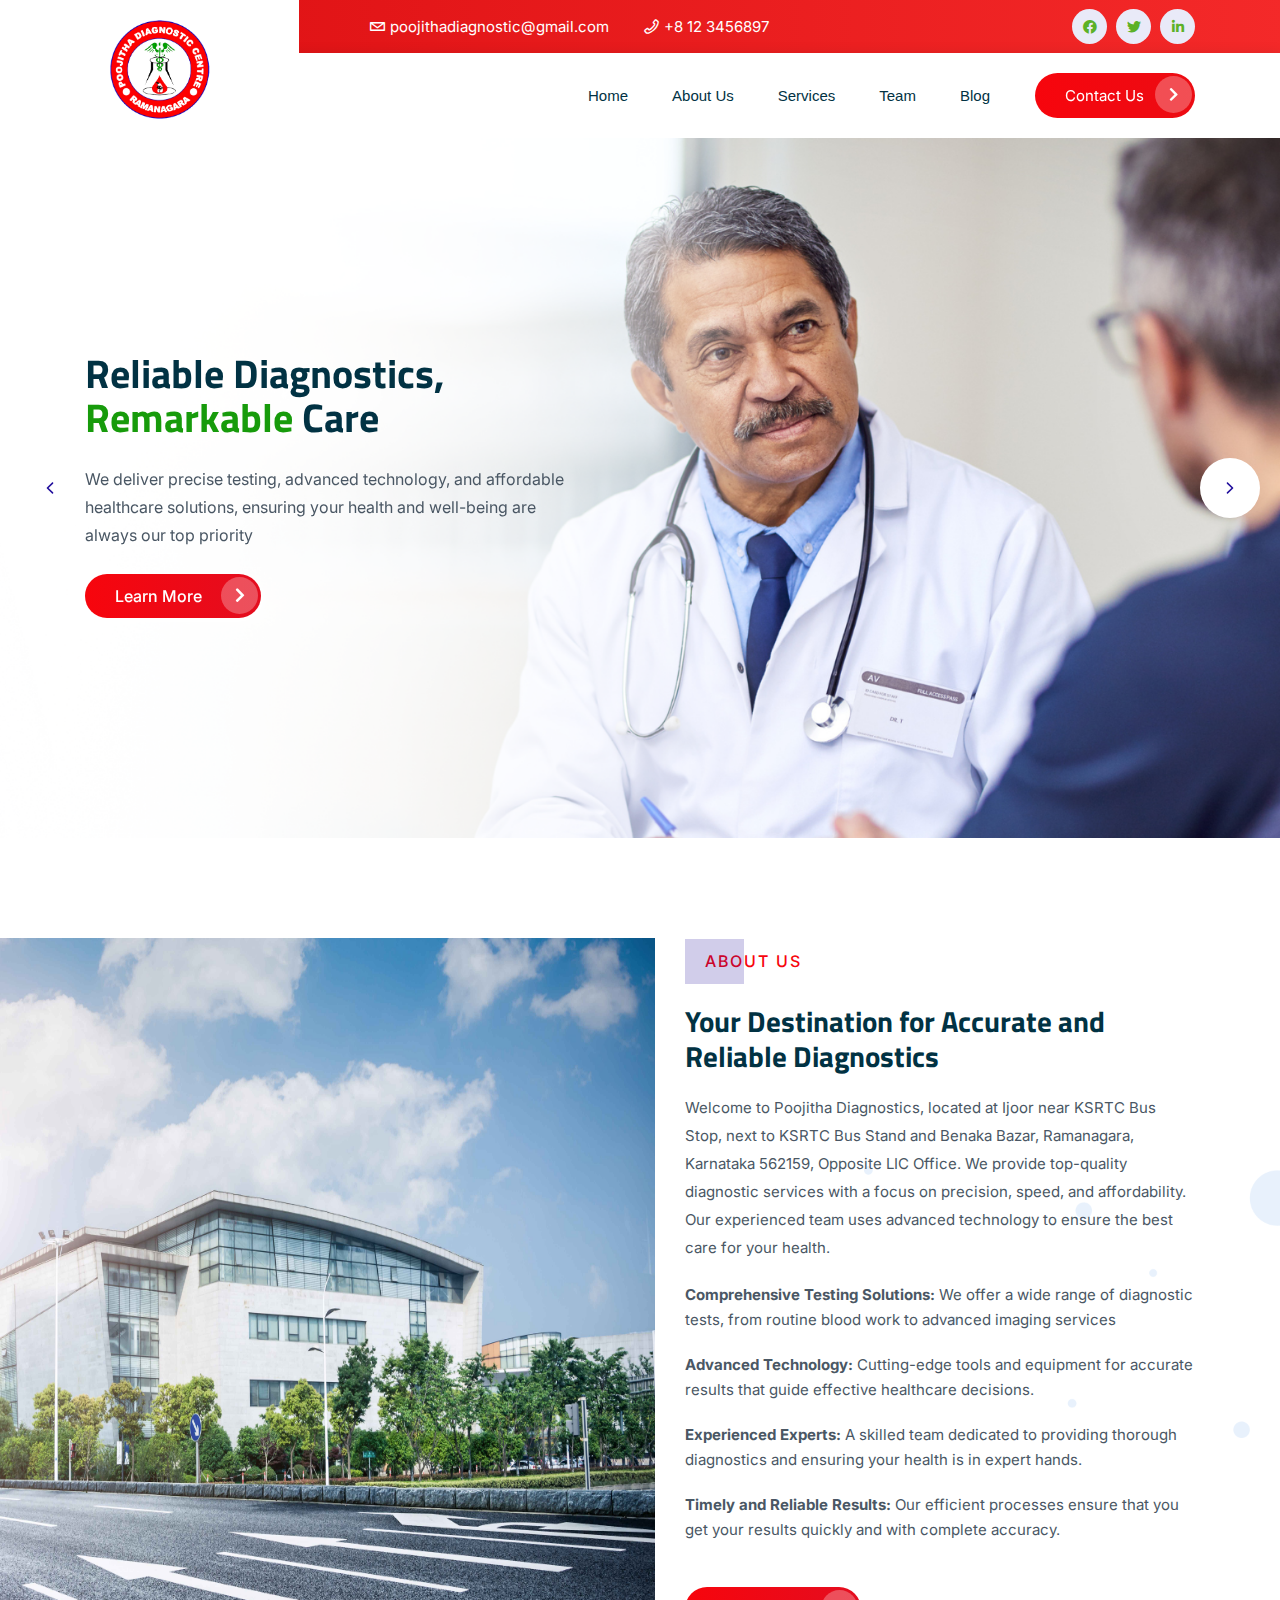
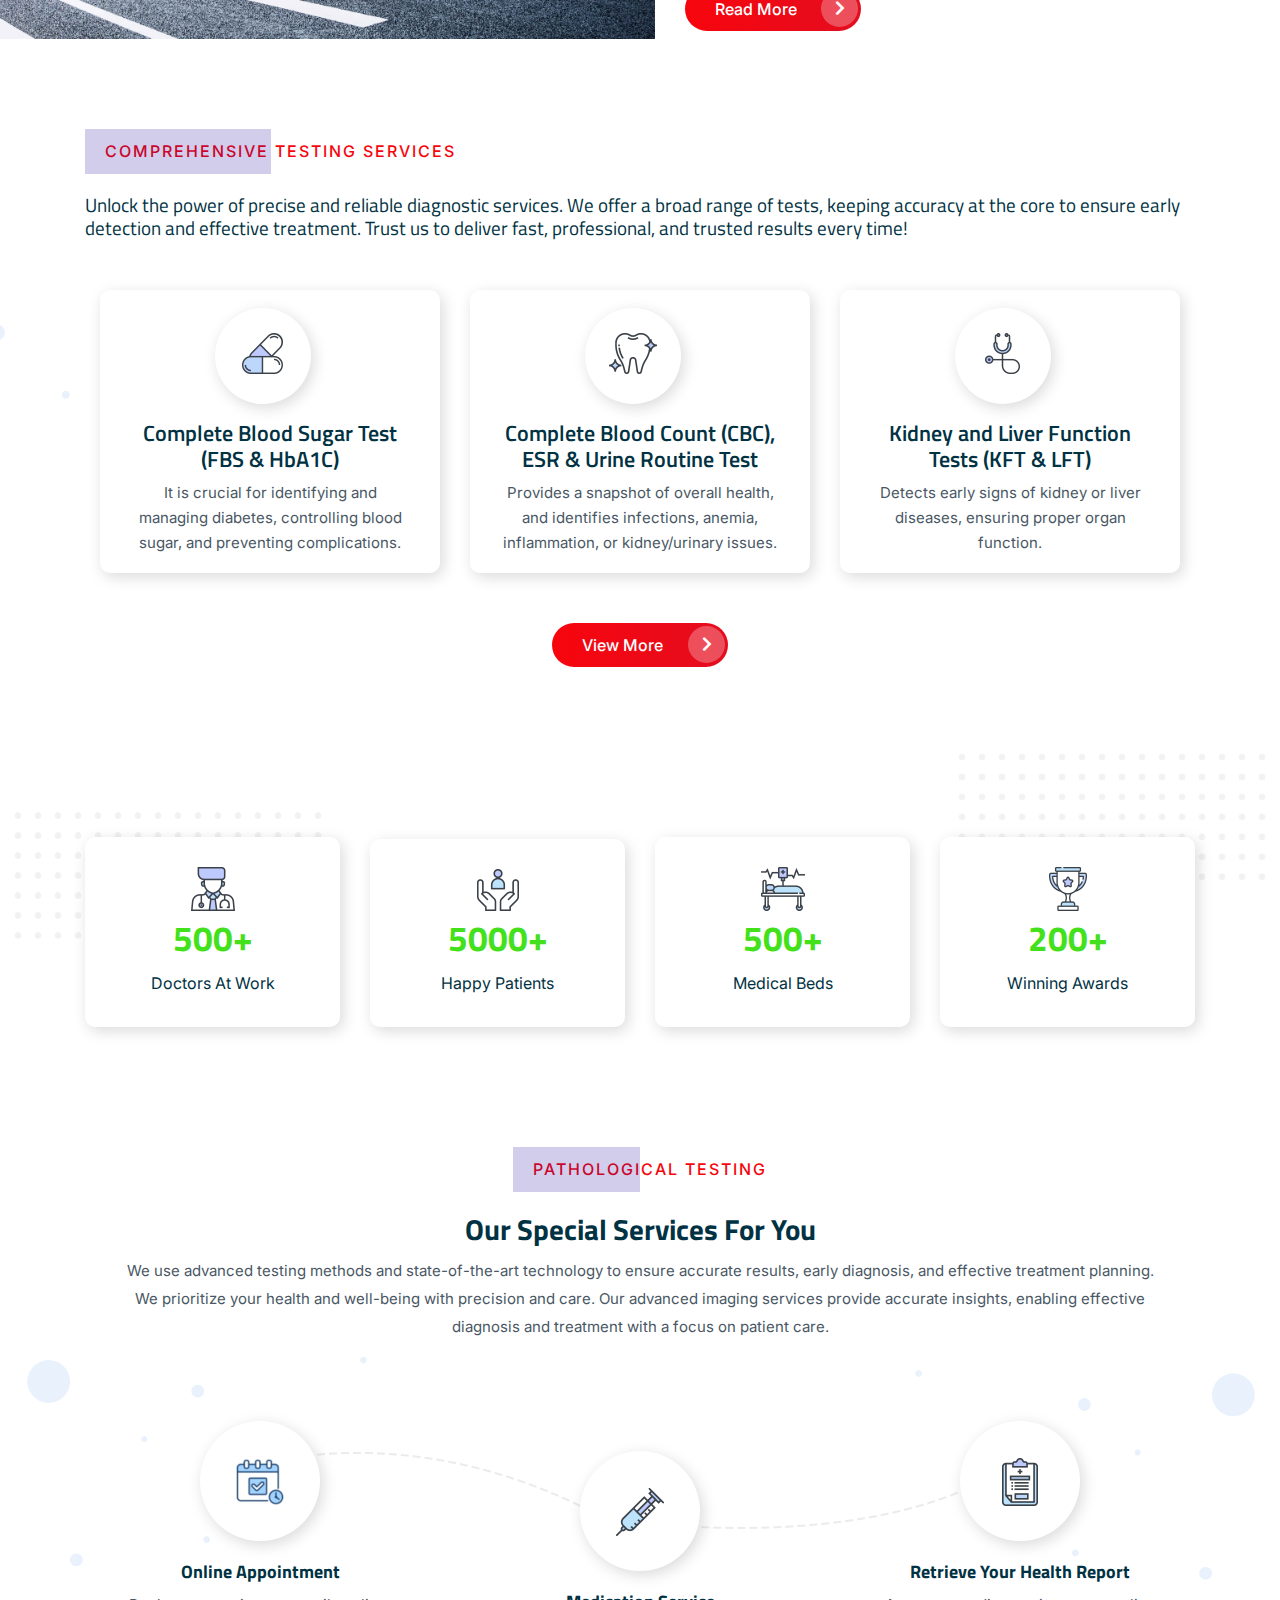
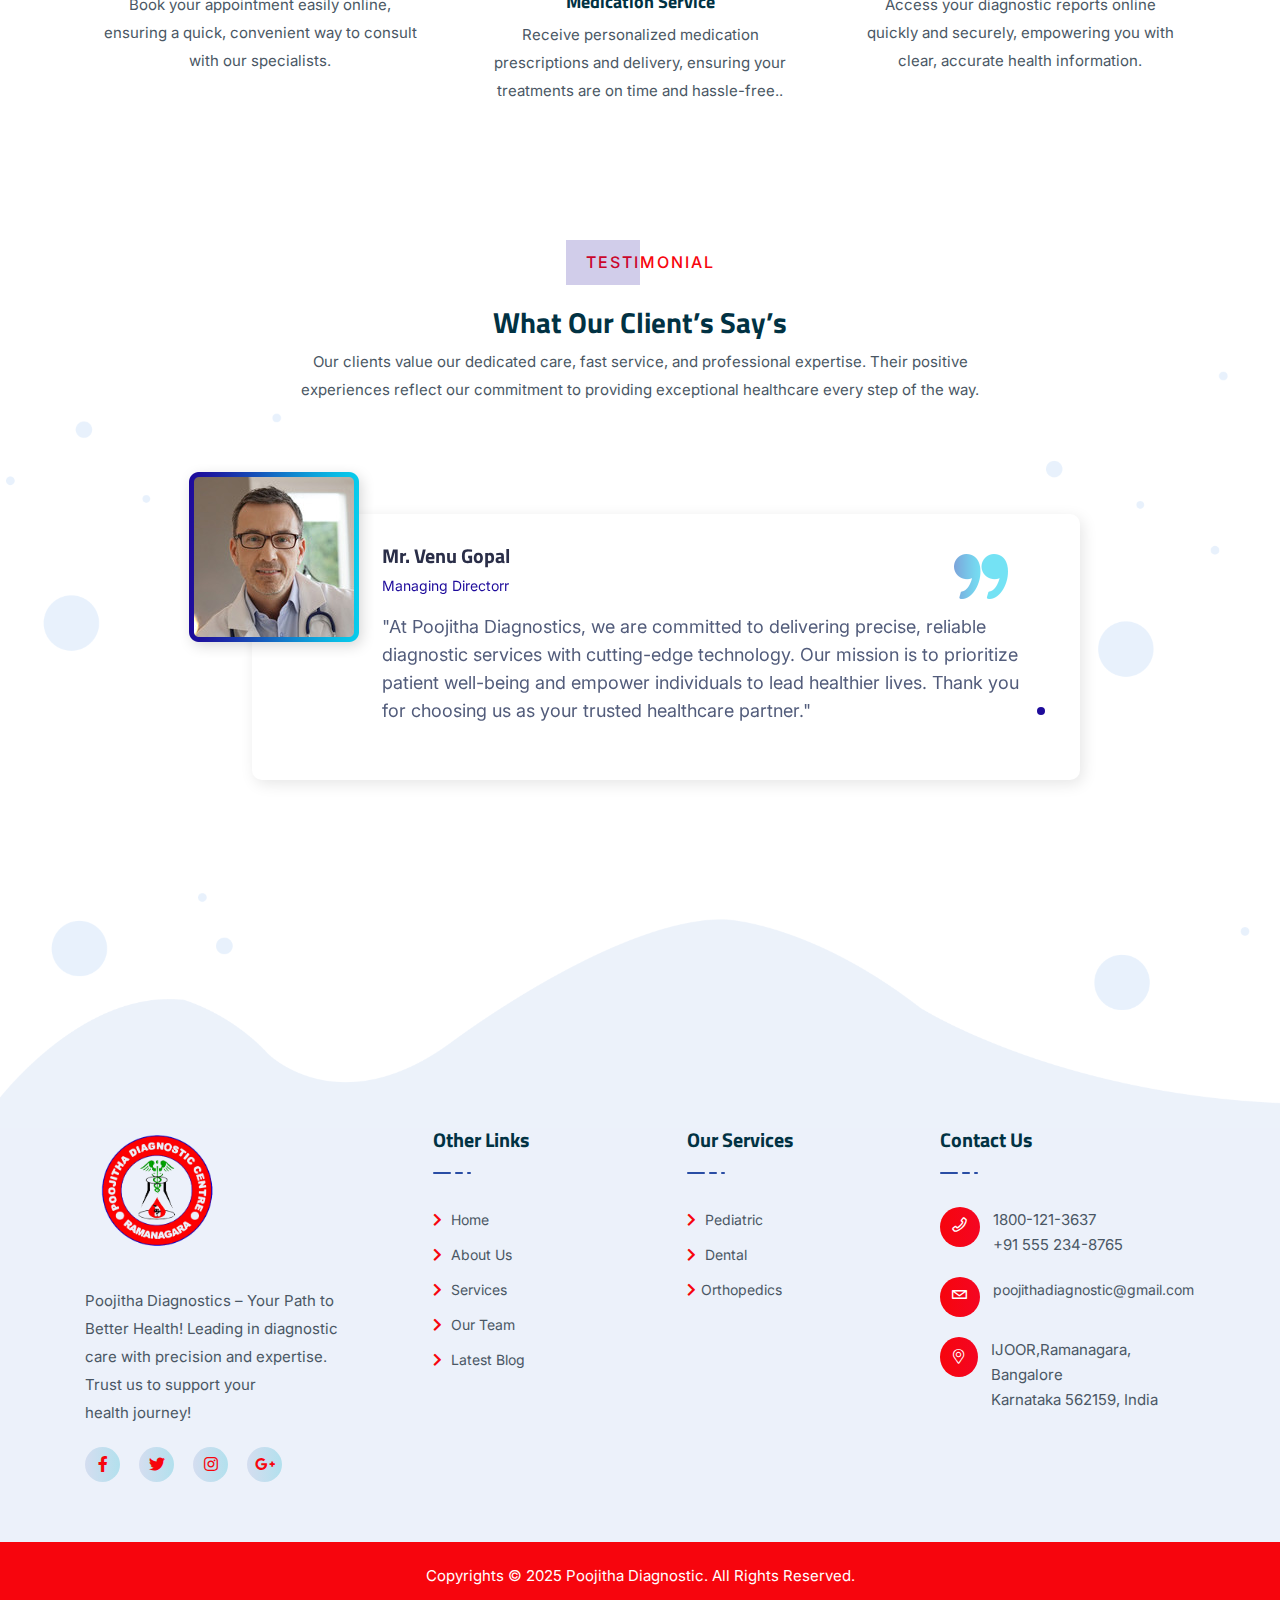
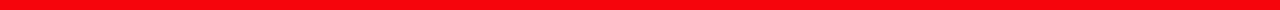
==== index.html @ 72ac366e "Added Code" ====
<!doctype html>
<html class="no-js" lang="zxx">
    <head>
        <meta charset="utf-8">
        <meta http-equiv="x-ua-compatible" content="ie=edge">
        <title>Poojitha Diagnostics</title>
        <meta name="description" content="">
        <meta name="viewport" content="width=device-width, initial-scale=1">
		<link rel="shortcut icon" type="image/x-icon" href="img/favicon.ico">
        <!-- Place favicon.ico in the root Internist, General Practitonery -->

		<!-- CSS here -->
        <link rel="stylesheet" href="css/bootstrap.min.css">
        <link rel="stylesheet" href="css/animate.min.css">
        <link rel="stylesheet" href="css/magnific-popup.css">
        <link rel="stylesheet" href="fontawesome/css/all.min.css">
        <link rel="stylesheet" href="css/dripicons.css">
        <link rel="stylesheet" href="css/slick.css">
        <link rel="stylesheet" href="css/default.css">
        <link rel="stylesheet" href="css/meanmenu.css">
        <link rel="stylesheet" href="css/style.css">
        <link rel="stylesheet" href="css/responsive.css">
    </head>
    <body>
        <!-- header -->
        <!-- header -->
         <header class="header-area">  
			<div class="header-top second-header d-none d-md-block">
                <div class="container">
                    <div class="row align-items-center">
                        <div class="col-lg-3 col-md-3 d-none d-lg-block">
                        </div>                       
                        <div class="col-lg-4 col-md-8 d-none  d-md-block">
                            <div class="header-cta">
                                <ul>                                   
                                    <li>
                                        <i class="icon dripicons-mail"></i>
                                        <span>poojithadiagnostic@gmail.com</span>
                                    </li>
                                     <li>
                                        <i class="icon dripicons-phone"></i>
                                        <span>+8 12 3456897</span>
                                    </li>
                                </ul>
                            </div>
                        </div>
                         <div class="col-lg-5 col-md-3 d-none d-lg-block">
                             <div class="header-social text-right">
                                <span>
                                    <a href="https://www.facebook.com/profile.php?id=61571027382646" title="Facebook"><i class="fab fa-facebook"></i></a>
                                    <a href="https://x.com/poojitha79084" title="Twitter"><i class="fab fa-twitter"></i></a>
                                    <a href="https://www.linkedin.com/company/105976921/admin/dashboard/" title="LinkedIn"><i class="fab fa-linkedin-in"></i></a>                               
                                   </span>                   
                                <!-- social media icon redux                                -->
                        </div>
                        </div>
                         
                    </div>
                </div>
            </div>		
            <div id="header-sticky" class="menu-area">
                <div class="container">
                    <div class="second-menu">
                        <div class="row align-items-center ">
                            <div class="col-xl-2 col-lg-2 logo-class">
                                <div class="logo">
                                    <a href="index.html"><img src="img/logo/logo.png" alt="logo"></a>
                                </div>
                            </div>
                            <div class="col-xl-8 col-lg-8">                               
                                <div class="main-menu text-right pr-15">
                                    <nav id="mobile-menu">
                                        <ul>
                                            <li class="has-sub">
												<a href="index.html">Home</a>
												
											</li>
                                            <li class="has-sub"><a href="about.html">About Us</a></li>
                                            <li class="has-sub"> 
                                                <a href="departments.html">Services</a>
                                                
                                            </li>                                                                                    
											<li class="has-sub"><a href="team.html">Team</a>
												
											</li>
                                            
                                           
											<li class="has-sub"> 
                                                <a href="#">Blog</a>
                                                
                                            </li>               
                                        </ul>
                                    </nav>
                                </div>
                            </div>    
                             <div class="col-xl-2 col-lg-2 d-none d-lg-block">
                                 <a href="contact.html" class="top-btn">Contact Us <i class="fas fa-chevron-right"></i></a>
                                 
                            </div>
                             <div class="col-12">
                            <div class="mobile-menu"></div>
                        </div>
                        </div>
                    </div>
                </div>
            </div>
        </header>
        
        <!-- header-end -->
        <!-- main-area -->
        <main>
            <!-- slider-area -->
            <section id="home" class="slider-area fix p-relative">
               
                <div class="slider-active">
				<div class="single-slider slider-bg d-flex align-items-center" style="background-image:url(img/slider/slider_img01.png)">
                        <div class="container">
                           <div class="row align-items-center">
                                <div class="col-lg-6">
                                    <div class="slider-content s-slider-content text-left">
                                        <h2 data-animation="fadeInUp" data-delay=".4s">Reliable Diagnostics, <span>Remarkable</span> Care</h2>
                                        <p data-animation="fadeInUp" data-delay=".6s">We deliver precise testing, advanced technology, and affordable healthcare solutions, ensuring your health and well-being are always our top priority</p>
                                        <div class="slider-btn mt-25">                                          
                                            <a href="about.html" class="btn ss-btn" data-animation="fadeInRight" data-delay=".8s">Learn More <i class="fas fa-chevron-right"></i></a>					
                                        </div>
                                    </div>
                                </div>
								<div class="col-lg-6">									
								</div>
                            </div>
                        </div>
                    </div>
                    <div class="single-slider slider-bg d-flex align-items-center" style="background-image:url(img/slider/slider_img02.png)">
                        <div class="container">
                            <div class="row align-items-center">
                                <div class="col-lg-6">
                                    <div class="slider-content s-slider-content text-left">
                                        <h2 data-animation="fadeInUp" data-delay=".4s">Best Diagnostic Center in Ijoor <span>Ramanagaram</span>, Karnataka</h2>
                                        <p data-animation="fadeInUp" data-delay=".6s">Discover our leading diagnostics center in Ijoor ,Ramanagaram, Karnataka offering reliable testing, modern technology, and expert analysis. We prioritize your health, delivering accurate and timely results with care you can depend on</p>
                                        <div class="slider-btn mt-25">                                          
                                            <a href="about.html" class="btn ss-btn" data-animation="fadeInRight" data-delay=".8s">Learn More <i class="fas fa-chevron-right"></i></a>					
                                        </div>
                                    </div>
                                </div>
								<div class="col-lg-6">									
								</div>
                            </div>
                        </div>
                    </div>
                    
                    
                    </div>
                    
               
            </section>
            <!-- slider-area-end -->
			
            
            
			<!-- about-area -->
            <section id="about" class="about-area about-p mt-100 pb-80 p-relative" style="background-image:url(img/an-bg/an-bg03.png); background-size: contain; background-repeat: no-repeat;background-position: center center;">
                <div class="container">
                    <div class="row align-items-center">					
                      <div class="col-lg-6 col-md-12 col-sm-12 ">
                            <div class="s-about-img p-relative">
                                <img src="img/bg/about-back.jpg" alt="img"> 
                            </div>
                        </div>
                        <div class="col-lg-6 col-md-12 col-sm-12">
                            <div class="about-content s-about-content pl-30">
                                <div class="section-title mb-20">
                                    <span>About Us</span>
                                    <h2>Your Destination for Accurate and Reliable Diagnostics</h2>                                  
                                </div>
                                <p>Welcome to Poojitha Diagnostics, located at Ijoor near KSRTC Bus Stop, next to KSRTC Bus Stand and Benaka Bazar, Ramanagara, Karnataka 562159, Opposite LIC Office. We provide top-quality diagnostic services with a focus on precision, speed, and affordability. Our experienced team uses advanced technology to ensure the best care for your health.</p>
                                
                                <ul>
                                        <li>
                                            <!-- <div class="icon"><i class="fas fa-chevron-right"></i></div>  -->
                                            <div class="text"><strong>Comprehensive Testing Solutions: </strong>We offer a wide range of diagnostic tests, from routine blood work to advanced imaging services
                                            </div>
                                        </li>
                                        <li>
                                            <!-- <div class="icon"><i class="fas fa-chevron-right"></i></div>  -->
                                            <div class="text"><strong>Advanced Technology: </strong>Cutting-edge tools and equipment for accurate results that guide effective healthcare decisions.
                                            </div>
                                        </li>
                                        <li>
                                            <!-- <div class="icon"><i class="fas fa-chevron-right"></i></div>  -->
                                            <div class="text"><strong>Experienced Experts:</strong> A skilled team dedicated to providing thorough diagnostics and ensuring your health is in expert hands.
                                            </div>
                                        </li>
                                        <li>
                                            <!-- <div class="icon"><i class="fas fa-chevron-right"></i></div>  -->
                                            <div class="text"><strong>Timely and Reliable Results:</strong> Our efficient processes ensure that you get your results quickly and with complete accuracy.
                                            </div>
                                        </li>
                                    <div></div>
                                </ul>
                               
                               <div class="slider-btn mt-30">                                          
                                            <a href="about.html" class="btn ss-btn" data-animation="fadeInRight" data-delay=".8s">Read More <i class="fas fa-chevron-right"></i></a>					
                                        </div>
                            </div>
                        </div>
                        
                    </div>
                </div>
            </section>
            <!-- about-area-end -->
            
			
             <!-- department-area -->
            <section class="department-area cta-bg pb-70 mt-10 fix" style="background-image:url(img/an-bg/an-bg05.png); background-size: contain;">
                <div class="container">
                    <div class="row align-items-center">
                        <div class="col-lg-12">
                            <div class="section-title mb-50 " >
                                <span>Comprehensive Testing Services</span>
                                <h2 style="font-size: 19px; font-weight: normal; font-style: normal;">Unlock the power of precise and reliable diagnostic services. We offer a broad range of tests, keeping accuracy at the core to ensure early detection and effective treatment. Trust us to deliver fast, professional, and trusted results every time!</h2>
                            </div>
                             <div class="container">
                                <div class="row">
                                    <div class="dept-items col-md-4">
                                        <div class="card">
                                            <div class="card-body d-flex flex-column align-items-center">
                                                <div class="icon">
                                                    <div><img src="img/icon/de-icon01.png" alt="de-icon"></div></div> 
                                                <a href="pediatric.html" class="text text-center mt-3">
                                                    <h3>Complete Blood Sugar Test (FBS & HbA1C)</h3>
                                                    It is crucial for identifying and managing diabetes, controlling blood sugar, and preventing complications.
                                                </a>
                                            </div>
                                        </div>
                                    </div>
                                    <div class="dept-items col-md-4">
                                        <div class="card">
                                            <div class="card-body d-flex flex-column align-items-center">
                                                <div class="icon">
                                                    <div><img src="img/icon/de-icon02.png" alt="de-icon"></div></div> 
                                                 <a href="dental.html" class="text text-center mt-3">
                                                    <h3>Complete Blood Count (CBC), ESR & Urine Routine Test</h3>
                                                    Provides a snapshot of overall health, and identifies infections, anemia, inflammation, or kidney/urinary issues.
                                                </a>
                                            </div>
                                        </div>
                                    </div>
                                    <div class="dept-items col-md-4">
                                        <div class="card">
                                            <div class="card-body d-flex flex-column align-items-center">
                                                <div class="icon">
                                                    <div><img src="img/icon/de-icon03.png" alt="de-icon"></div></div> 
                                                <a href="orthopedics.html" class="text text-center mt-3">
                                                    <h3>Kidney and Liver Function Tests (KFT & LFT)</h3>
                                                    Detects early signs of kidney or liver diseases, ensuring proper organ function.
                                                </a>
                                            </div>
                                        </div>
                                    </div>
                                    
                                    
                                   
                                                  
                            </div> 
                            <div class="slider-btn mt-20 d-flex justify-content-center">                                          
                                <a href="departments.html" class="btn ss-btn" data-animation="fadeInRight" data-delay=".8s">View More <i class="fas fa-chevron-right"></i></a>					
                            </div>
                            
                            </div>
                            
                        </div>
					    
                    </div>
                </div>
            </section>
            <!-- department-area-end -->
			
			<!-- counter-area -->
            <div class="counter-area pt-100 pb-100" style="background-image:url(img/an-bg/an-bg04.png); background-repeat: no-repeat; background-size: contain; ">
                <div class="container">
                    <div class="row align-items-end">
                         <div class="col-lg-3 col-md-6 col-sm-12">
                           <div class="single-counter text-center" >
							 <img src="img/icon/cunt-icon01.png" alt="img">
                                <div class="counter p-relative">
                                    <span class="count">500</span><small>+</small>                                   
                                </div>
                                <p>Doctors At Work</p>                               
                            </div>
                        </div>
                      <div class="col-lg-3 col-md-6 col-sm-12">
                            <div class="single-counter text-center" >
								<img src="img/icon/cunt-icon02.png" alt="img">
                                <div class="counter p-relative">
                                    <span class="count">5000</span><small>+</small>                                   
                                </div>
                                <p>Happy Patients</p>                               
                            </div>
                        </div>
                        <div class="col-lg-3 col-md-6 col-sm-12">
                            <div class="single-counter text-center" >
								 <img src="img/icon/cunt-icon03.png" alt="img">
                                <div class="counter p-relative">
                                   <span class="count">500</span><small>+</small>                       
                                </div>
                                <p>Medical Beds</p>                               
                            </div>
                        </div>
                         <div class="col-lg-3 col-md-6 col-sm-12">
                            <div class="single-counter text-center" >
								 <img src="img/icon/cunt-icon04.png" alt="img">
                                <div class="counter p-relative">
                                    <span class="count">200</span><small>+</small>                      
                                </div>
                                <p>Winning Awards</p>                                
                            </div>
                        </div>
                    </div>
                </div>
            </div>
            <!-- counter-area-end -->	
           
           
             <!-- services-area -->
             <section id="services" class="services-area services-bg services-two pt-20 pb-55"  style="background-image:url(img/an-bg/an-bg02.png); background-size: contain; background-repeat: no-repeat;background-position: center center;">
                <div class="container">
                    <div class="row justify-content-center">
                        <div class="col-xl-12 col-lg-8">
                            <div class="section-title text-center pl-40 pr-40 mb-80" >
                                <span>Pathological Testing</span>
                                <h2>Our Special Services For You</h2>
                                <p class="mt-10">We use advanced testing methods and state-of-the-art technology to ensure accurate results, early diagnosis, and effective treatment planning. We prioritize your health and well-being with precision and care. Our advanced imaging services provide accurate insights, enabling effective diagnosis and treatment with a focus on patient care.</p>
                            </div>
                        </div>
                    </div>
                    <div class="row sr-line">
                        <div class="col-lg-4 col-md-12">
                            <div class="s-single-services text-center active" >
                                <div class="services-icon">
                                    <img src="img/icon/sr-icon01.png" alt="img">
                                </div>
                                <div class="second-services-content">
                                    <h5><a href="#">Online Appointment</a></h5>       
                                    <p>Book your appointment easily online, ensuring a quick, convenient way to consult with our specialists.</p>
                                </div>
								
                            </div>
                        </div>
                        <div class="col-lg-4 col-md-12">
                             <div class="s-single-services text-center" >
                                <div class="services-icon">
                                   <img src="img/icon/sr-icon03.png" alt="img">
                                </div>
                                <div class="second-services-content">
                                    <h5><a href="#">Medication Service</a></h5>       
                                    <p>Receive personalized medication prescriptions and delivery, ensuring your treatments are on time and hassle-free..</p>
                                </div>
								
                            </div>
                        </div>
                        <div class="col-lg-4 col-md-12">
                            <div class="s-single-services text-center" >
                                <div class="services-icon">
                                  <img src="img/icon/sr-icon02.png" alt="img">
                                </div>
                                <div class="second-services-content">
                                    <h5><a href="#">Retrieve Your Health Report</a></h5>       
                                    <p>Access your diagnostic reports online quickly and securely, empowering you with clear, accurate health information.</p>
                                </div>
								
                            </div>
                        </div>
                      
						
                    </div>
                    
                </div>
            </section>
            <!-- services-area-end --> 			
			 
           
            <!-- testimonial-area -->
            <section id="testimonios" class="testimonial-area testimonial-p pt-50 pb-85 fix" style="background-image: url(img/an-bg/an-bg07.png);background-position: center; background-repeat: no-repeat;background-size: contain;" >
                <div class="container">
                      <div class="row justify-content-center">
                        
                        <div class="col-lg-8"> 
                     <div class="section-title center-align mb-60 text-center">
                                <span>TESTIMONIAL</span>
                                <h2>What Our Client’s Say’s</h2>
                               <p>Our clients value our dedicated care, fast service, and professional expertise. Their positive experiences reflect our commitment to providing exceptional healthcare every step of the way.</p>
                            </div>
                            </div>
                            </div>
                    
                   <div class="row justify-content-center">
                        
                        <div class="col-lg-10">                           
                            <div class="testimonial-active">
                              
                         
                                <div class="single-testimonial">
                                     <div class="testi-img">
                                        <img src="img/testimonial/testimonial-img.png" alt="img">                                        
                                    </div>
                                    <div class="single-testimonial-bg">
								    <div class="com-icon"><img src="img/testimonial/qutation.png" alt="img"></div>
                                        <div class="testi-author">
                                                     <div class="ta-info">                                          
                                            <h6>Mr. Venu Gopal</h6>
                                            <span>Managing Directorr</span>
                                            
                                        </div>
                                    </div>
                                    <p>"At Poojitha Diagnostics, we are committed to delivering precise, reliable diagnostic services with cutting-edge technology. Our mission is to prioritize patient well-being and empower individuals to lead healthier lives. Thank you for choosing us as your trusted healthcare partner."</p>
                                        </div>
                                   
                                </div>
                                <!-- <div class="single-testimonial">
                                     <div class="testi-img">
                                        <img src="img/testimonial/testimonial-img.png" alt="img">                                        
                                    </div>
                                    <div class="single-testimonial-bg">
								    <div class="com-icon"><img src="img/testimonial/qutation.png" alt="img"></div>
                                        <div class="testi-author">
                                                     <div class="ta-info">                                          
                                            <h6>Rose Dose</h6>
                                            <span>Sale Executive</span>
                                            
                                        </div>
                                    </div>
                                    <p>Nullam metus mi, sollicitudin eu elit non, laoreet consectetur urna. Nullam quis aliquet elit. Cras augue tortor, lacinia et fermentum eget, suscipit id ligula. Donec id mollis sem, nec tincidunt neque. Pellentesque habitant morbi tristique senectus et netus et malesuada fames ac turpis egestas.</p>
                                        </div>
                                   
                                </div>
                                    <div class="single-testimonial">
                                     <div class="testi-img">
                                        <img src="img/testimonial/testimonial-img.png" alt="img">                                        
                                    </div>
                                    <div class="single-testimonial-bg">
								    <div class="com-icon"><img src="img/testimonial/qutation.png" alt="img"></div>
                                        <div class="testi-author">
                                                     <div class="ta-info">                                          
                                            <h6>Margie R. Robinson</h6>
                                            <span>Web Developer</span>
                                            
                                        </div>
                                    </div>
                                    <p>Nullam metus mi, sollicitudin eu elit non, laoreet consectetur urna. Nullam quis aliquet elit. Cras augue tortor, lacinia et fermentum eget, suscipit id ligula. Donec id mollis sem, nec tincidunt neque. Pellentesque habitant morbi tristique senectus et netus et malesuada fames ac turpis egestas.</p>
                                        </div>
                                   
                                </div>
                                     <div class="single-testimonial">
                                     <div class="testi-img">
                                        <img src="img/testimonial/testimonial-img.png" alt="img">                                        
                                    </div>
                                    <div class="single-testimonial-bg">
								    <div class="com-icon"><img src="img/testimonial/qutation.png" alt="img"></div>
                                        <div class="testi-author">
                                                     <div class="ta-info">                                          
                                            <h6>Jone Dose</h6>
                                            <span>MD & Founder</span>
                                            
                                        </div>
                                    </div>
                                    <p>Nullam metus mi, sollicitudin eu elit non, laoreet consectetur urna. Nullam quis aliquet elit. Cras augue tortor, lacinia et fermentum eget, suscipit id ligula. Donec id mollis sem, nec tincidunt neque. Pellentesque habitant morbi tristique senectus et netus et malesuada fames ac turpis egestas.</p>
                                        </div>
                                   
                                </div> -->
                            
                                
                            </div>
                        </div>
                        
                    </div>
                </div>
            </section>
            <!-- testimonial-area-end -->
            
           
			
            
            
           
            <!-- blog-area -->
            <!-- <section id="blog" class="blog-area  p-relative pt-100 pb-90 fix" style="background-image:url(img/an-bg/an-bg10.png); background-size: contain;background-repeat: no-repeat;background-position: center center;">
                <div class="container">
                    <div class="row justify-content-center">
                        <div class="col-xl-8 col-lg-10">
                            <div class="section-title text-center mb-80" >
                              <span> OUR LATEST BOLG </span> 
                                <h2>Stay Updated To Our Blog & News</h2>
                                <p >Fusce pharetra odio in urna laoreet laoreet. Aliquam erat volutpat. Phasellus nec ligula arcu. Aliquam eu urna pulvinar, iaculis ipsum in, porta massa.</p>
                            </div>
                        </div>
                    </div>
                    <div class="row">
                        <div class="col-lg-4 col-md-12">
                            <div class="single-post mb-30" >
                                <div class="blog-thumb">
                                    <a href="#">
                                        <img src="img/blog/blog_img01.jpg" alt="img">
                                         <img src="img/bg/b-link.png" alt="b-link" class="b-link">
                                    </a>
                                </div>
                                <div class="blog-content text-center">                                   
                                    <h4><a href="#">Praesent justo mauris, tincidunt vitae nisi ultricies.</a></h4>    
                                     <p>Aenean sed velit nulla. Etiam viverra scelerisque porta. Quisque ut dolor aliquam, gravida lacus.</p>    
                                     <div class="b-meta mt-20">
                                       <div class="row">
                                             <div class="col-lg-6 col-md-6">
                                               <i class="far fa-calendar-alt"></i>  7 March, 2019
                                             </div>
                                            <div class="col-lg-6 col-md-6">
                                               <i class="fas fa-user"></i> By Jhone Doe
                                             </div>
                                         </div>
                                    </div>
                                    
                                </div>
                                
                                
                            </div>
                        </div>
                        <div class="col-lg-4 col-md-12">
                            <div class="single-post active mb-30" >
                                <div class="blog-thumb">
                                    <a href="#">
                                        <img src="img/blog/blog_img02.jpg" alt="img">
                                         <img src="img/bg/b-link.png" alt="b-link" class="b-link">
                                    </a>
                                   
                                </div>
                                  <div class="blog-content text-center">  
                                  
                                    <h4><a href="#">Monthly eraesent justo mauris, vitae nisi ultricies.</a></h4>                       <p>Aenean sed velit nulla. Etiam viverra scelerisque porta. Quisque ut dolor aliquam, gravida lacus.</p>            <div class="b-meta mt-20">
                                       <div class="row">
                                             <div class="col-lg-6 col-md-6">
                                               <i class="far fa-calendar-alt"></i>  7 March, 2019
                                             </div>
                                            <div class="col-lg-6 col-md-6">
                                               <i class="fas fa-user"></i> By Jhone Doe
                                             </div>
                                         </div>
                                    </div>   
                                      
                                </div>
                                
                               
                            </div>
                        </div>
                        <div class="col-lg-4 col-md-12">
                            <div class="single-post mb-30" >                               <div class="blog-thumb">
                                    <a href="#">
                                        <img src="img/blog/blog_img03.jpg" alt="img"> 
                                         <img src="img/bg/b-link.png" alt="b-link" class="b-link">
                                    </a>
                                </div>
                                 <div class="blog-content text-center">  
                                    
                                    <h4><a href="#">User Experience Psychology And Performance Smashing</a></h4>                          <p>Aenean sed velit nulla. Etiam viverra scelerisque porta. Quisque ut dolor aliquam, gravida lacus.</p>          <div class="b-meta mt-20">
                                       <div class="row">
                                             <div class="col-lg-6 col-md-6">
                                               <i class="far fa-calendar-alt"></i>  7 March, 2019
                                             </div>
                                            <div class="col-lg-6 col-md-6">
                                               <i class="fas fa-user"></i> By Jhone Doe
                                             </div>
                                         </div>
                                    </div>
                                     
                                </div>
                                 
                            </div>
                        </div>
                      
                    </div>
                </div>
            </section> -->
            <!-- blog-area-end -->
			
            <!-- contact-area -->
            <!-- <section id="contact" class="contact-area contact-bg pb-70 p-relative fix" style="background-image:url(img/an-bg/an-bg11.png); background-size: cover;background-repeat: no-repeat;">
                <div class="container">
             
					<div class="row">
                        <div class="col-lg-6">
                            <div class="contact-img">
                                <img src="img/bg/touch-illustration.png" alt="touch-illustration">
                            </div>
                        </div>
						<div class="col-lg-6">
                        <div class="section-title mb-60" >
                                <span>Contact</span>
                                <h2>Get In Touch With Us</h2>
                            </div>
						<form action="#" class="contact-form" >
							<div class="row">
                            <div class="col-lg-6">
                                <div class="contact-field p-relative c-name mb-20">                                    
                                    <input type="text" placeholder="First Name">
                                </div>                               
                            </div>
                                <div class="col-lg-6">
                                <div class="contact-field p-relative c-name mb-20">                                    
                                    <input type="text" placeholder="Last Name">
                                </div>                               
                            </div>
							<div class="col-lg-12">                               
                                <div class="contact-field p-relative c-email mb-20">                                    
                                    <input type="text" placeholder="Write here youremail">
                                </div>                                
                            </div>
							<div class="col-lg-12">                               
                                <div class="contact-field p-relative c-subject mb-20">                                   
                                    <input type="text" placeholder="I would like to discuss">
                                </div>
                            </div>							
                            <div class="col-lg-12">
                                <div class="contact-field p-relative c-message mb-45">                                  
                                    <textarea name="message" id="message" cols="30" rows="10" placeholder="Write comments"></textarea>
                                </div>
                                <div class="slider-btn">                                          
                                            <a href="#" class="btn ss-btn" data-animation="fadeInRight" data-delay=".8s">Send Message</a>					
                                        </div>                             
                            </div>
                            </div>
                        
                    </form>
						</div>
					</div>
                    
                </div>
               
            </section> -->
            <!-- contact-area-end -->
			
        </main>
        <!-- main-area-end -->
         <!-- footer -->
        <footer class="footer-bg footer-p" >
            <div class="overly"><img src="img/an-bg/footer-bg.png" alt="rest"></div>
            <div class="footer-top pb-30" style="background-color: #ECF1FA;">
                <div class="container">
                    <div class="row justify-content-between">
                        
                        <div class="col-xl-3 col-lg-3 col-sm-6">
                            <div class="footer-widget mb-30">
                                <div class="flog mb-35">
                                    <a href="#"><img src="img/logo/logo.png" alt="logo"></a>
                                </div>
                                <div class="footer-text mb-20">
                                    <!-- <p>"At Poojitha Diagnostics, accuracy meets care. Providing advanced diagnostic services with expert precision, personalized attention, and a commitment to your health."</p> -->
                                    <p>Poojitha Diagnostics – Your Path to Better Health! Leading in diagnostic care with precision and expertise. Trust us to support your health journey!</p>
                                </div>
                                <div class="footer-social">
                                    <a href="https://www.facebook.com/profile.php?id=61571027382646"><i class="fab fa-facebook-f"></i></a>
                                    <a href="https://x.com/poojitha79084"><i class="fab fa-twitter"></i></a>
                                    <a href="https://www.instagram.com/poojithadiagnostic/
                                    "><i class="fab fa-instagram"></i></a>
                                    <a href="#"><i class="fab fa-google-plus-g"></i></a>
                                </div>
                            </div>
                        </div>
                        
                        <div class="col-xl-2 col-lg-2 col-sm-6">
                            <div class="footer-widget mb-30">
                                <div class="f-widget-title">
                                    <h5>Other Links</h5>
                                </div>
                                <div class="footer-link">
                                    <ul>
                                        <li><a href="index.html"><i class="fas fa-chevron-right"></i> Home</a></li>
                                        <li><a href="about.html"><i class="fas fa-chevron-right"></i> About Us</a></li>
                                        <li><a href="services-detail.html"><i class="fas fa-chevron-right"></i> Services</a></li>
                                        <!-- <li><a href="#"><i class="fas fa-chevron-right"></i> Project</a></li> -->
                                        <li><a href="team.html"><i class="fas fa-chevron-right"></i> Our Team</a></li>
                                        <li><a href="#"><i class="fas fa-chevron-right"></i> Latest Blog</a></li>
                                    </ul>
                                </div>
                            </div>
                        </div>  

                        <div class="col-xl-2 col-lg-2 col-sm-6">
                            <div class="footer-widget mb-30">
                                <div class="f-widget-title">
                                    <h5>Our Services</h5>
                                </div>
                                <div class="footer-link">
                                    <ul>                                        
                                        <li><a href="pediatric.html"><i class="fas fa-chevron-right"></i> Pediatric</a></li>
										<li><a href="dental.html"><i class="fas fa-chevron-right"></i> Dental</a></li>
                                        <li><a href="orthopedics.html"><i class="fas fa-chevron-right"></i>Orthopedics</a></li>
                                        
                                    </ul>
                                </div>
                            </div>
                        </div>
                        <div class="col-xl-3 col-lg-3 col-sm-6">
                            <div class="footer-widget mb-30">
                                <div class="f-widget-title">
                                    <h5>Contact Us</h5>
                                </div>
                                <div class="footer-link">
                                    <div class="f-contact">
                                    <ul>
                                    <li>
                                        <i class="icon dripicons-phone"></i>
                                        <span>1800-121-3637<br>+91 555 234-8765</span>
                                    </li>
                                    <li>
                                        <i class="icon dripicons-mail"></i>
                                         <span><a href="mailto:poojithadiagnostic@gmail.com">poojithadiagnostic@gmail.com</a></span>
                                    </li>
                                    <li>
                                      <i class="fal fa-map-marker-alt"></i>
                                         <span>IJOOR,Ramanagara, Bangalore<br>Karnataka 562159, India</span>
                                    </li>
                                </ul>
                                    
                                    </div>
                                   
                                    
                                </div>
                            </div>
                        </div>
                        
                    </div>
                </div>
            </div>
            <div class="copyright-wrap">
                <div class="container">
                    <div class="row">
                        <div class="col-12">
                            <div class="copyright-text text-center">
                                <p>Copyrights &copy; 2025 Poojitha Diagnostic. All Rights Reserved.</p>
                            </div>
                        </div>
                    </div>
                </div>
            </div>
        </footer>
        <!-- footer-end -->


		<!-- JS here -->
        	<!-- JS here -->
        <script src="js/vendor/modernizr-3.5.0.min.js"></script>
        <script src="js/vendor/jquery-1.12.4.min.js"></script>
        <script src="js/popper.min.js"></script>
        <script src="js/bootstrap.min.js"></script>
        <script src="js/one-page-nav-min.js"></script>
        <script src="js/jquery.meanmenu.min.js"></script>
        <script src="js/slick.min.js"></script>
        <script src="js/ajax-form.js"></script>
        <script src="js/paroller.js"></script>
        <script src="js/wow.min.js"></script>
        <script src="js/js_isotope.pkgd.min.js"></script>
        <script src="js/imagesloaded.min.js"></script>
        <script src="js/parallax.min.js"></script>
        <script src="js/jquery.waypoints.min.js"></script>
        <script src="js/jquery.counterup.min.js"></script>
        <script src="js/jquery.scrollUp.min.js"></script>
        <script src="js/parallax-scroll.js"></script>
        <script src="js/jquery.magnific-popup.min.js"></script>
        <script src="js/element-in-view.js"></script>
        <script src="js/main.js"></script>
    </body>
</html>
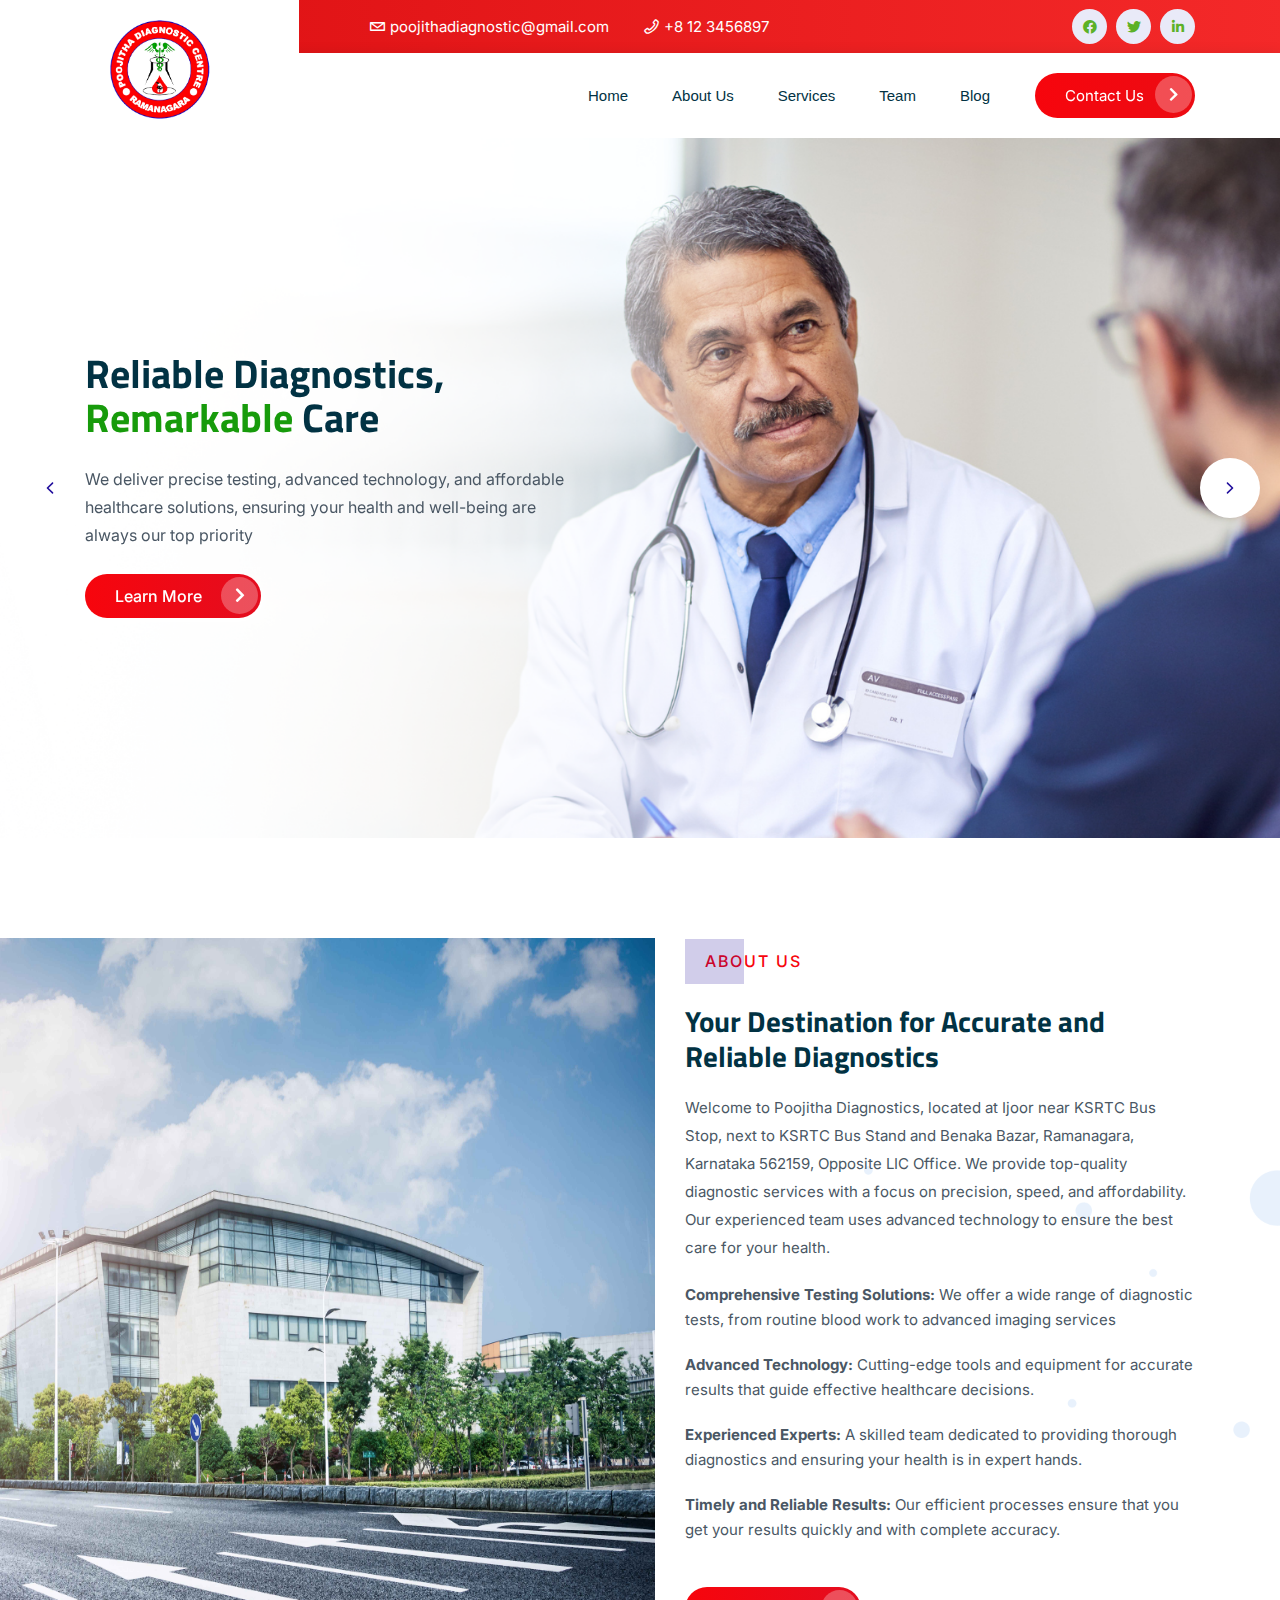
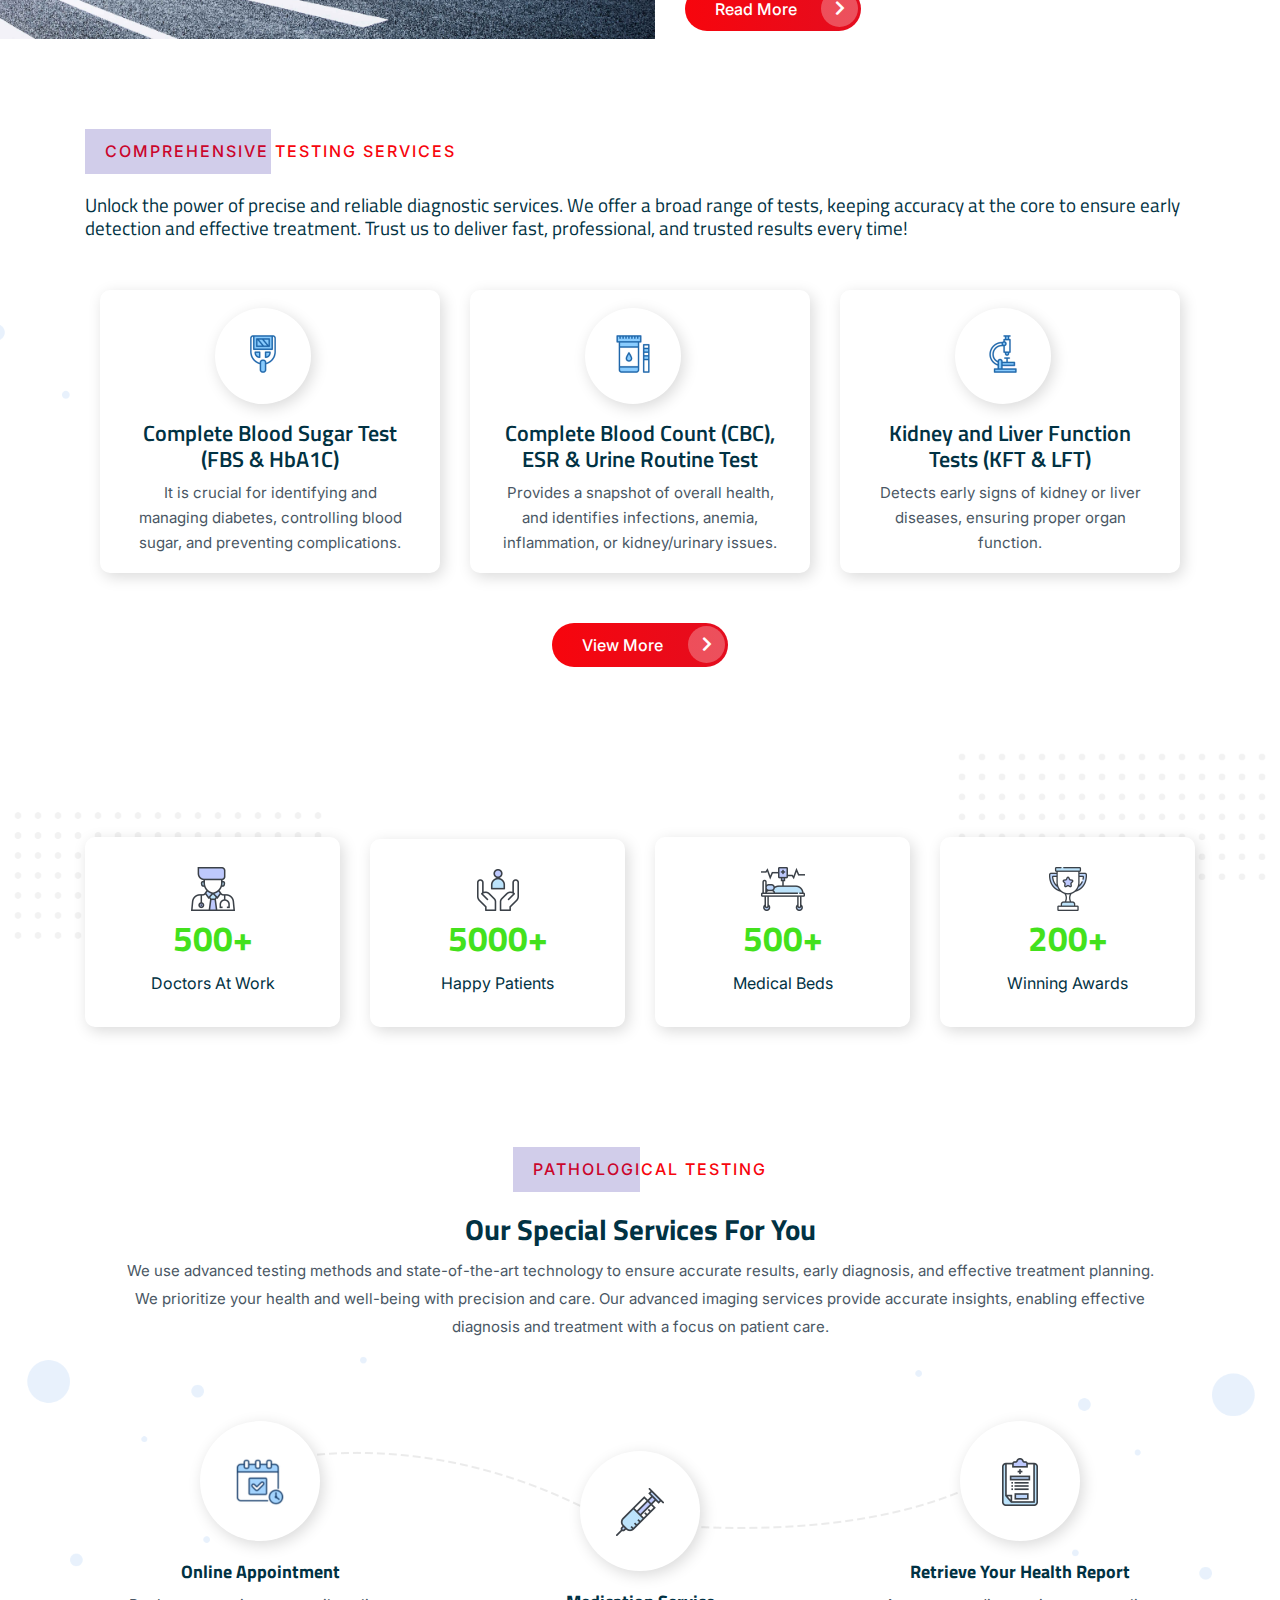
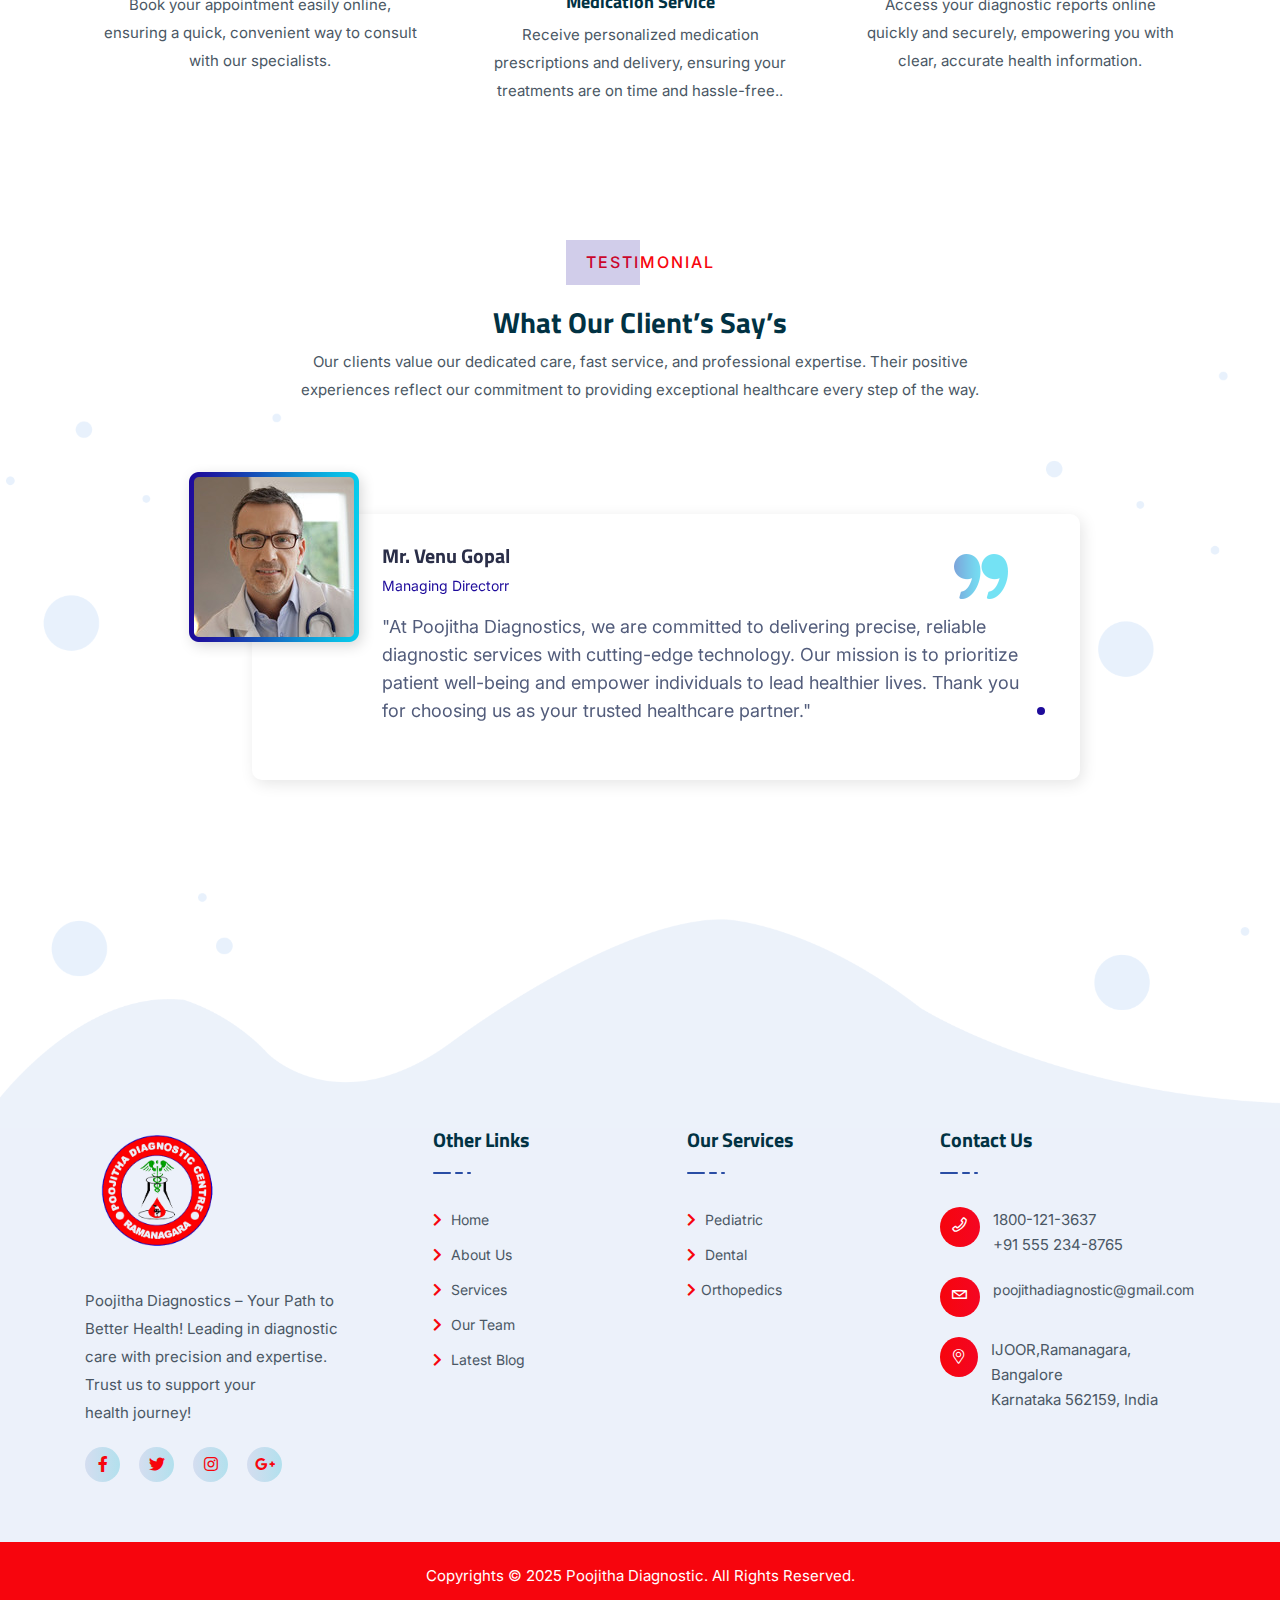
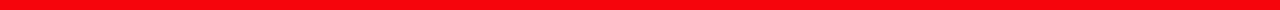
==== commit efafa761: "Added Code" ====
--- a/index.html
+++ b/index.html
@@ -225,7 +225,7 @@
                                         <div class="card">
                                             <div class="card-body d-flex flex-column align-items-center">
                                                 <div class="icon">
-                                                    <div><img src="img/icon/de-icon01.png" alt="de-icon"></div></div> 
+                                                    <div><img src="img/icon/Service1.png" alt="de-icon"></div></div> 
                                                 <a href="pediatric.html" class="text text-center mt-3">
                                                     <h3>Complete Blood Sugar Test (FBS & HbA1C)</h3>
                                                     It is crucial for identifying and managing diabetes, controlling blood sugar, and preventing complications.
@@ -237,7 +237,7 @@
                                         <div class="card">
                                             <div class="card-body d-flex flex-column align-items-center">
                                                 <div class="icon">
-                                                    <div><img src="img/icon/de-icon02.png" alt="de-icon"></div></div> 
+                                                    <div><img src="img/icon/Service2.png" alt="de-icon"></div></div> 
                                                  <a href="dental.html" class="text text-center mt-3">
                                                     <h3>Complete Blood Count (CBC), ESR & Urine Routine Test</h3>
                                                     Provides a snapshot of overall health, and identifies infections, anemia, inflammation, or kidney/urinary issues.
@@ -249,7 +249,7 @@
                                         <div class="card">
                                             <div class="card-body d-flex flex-column align-items-center">
                                                 <div class="icon">
-                                                    <div><img src="img/icon/de-icon03.png" alt="de-icon"></div></div> 
+                                                    <div><img src="img/icon/Service3.png" alt="de-icon"></div></div> 
                                                 <a href="orthopedics.html" class="text text-center mt-3">
                                                     <h3>Kidney and Liver Function Tests (KFT & LFT)</h3>
                                                     Detects early signs of kidney or liver diseases, ensuring proper organ function.
--- a/css/style.css
+++ b/css/style.css
@@ -985,6 +985,14 @@
 	height:701px;
 	width:900px
 }
+.a-img img {
+    width: inherit;
+    max-width: inherit;
+    margin-left: -330px;
+	height:733px;
+	width:900px
+}
+
 .about-img {
 	margin-left: -50px;
 }
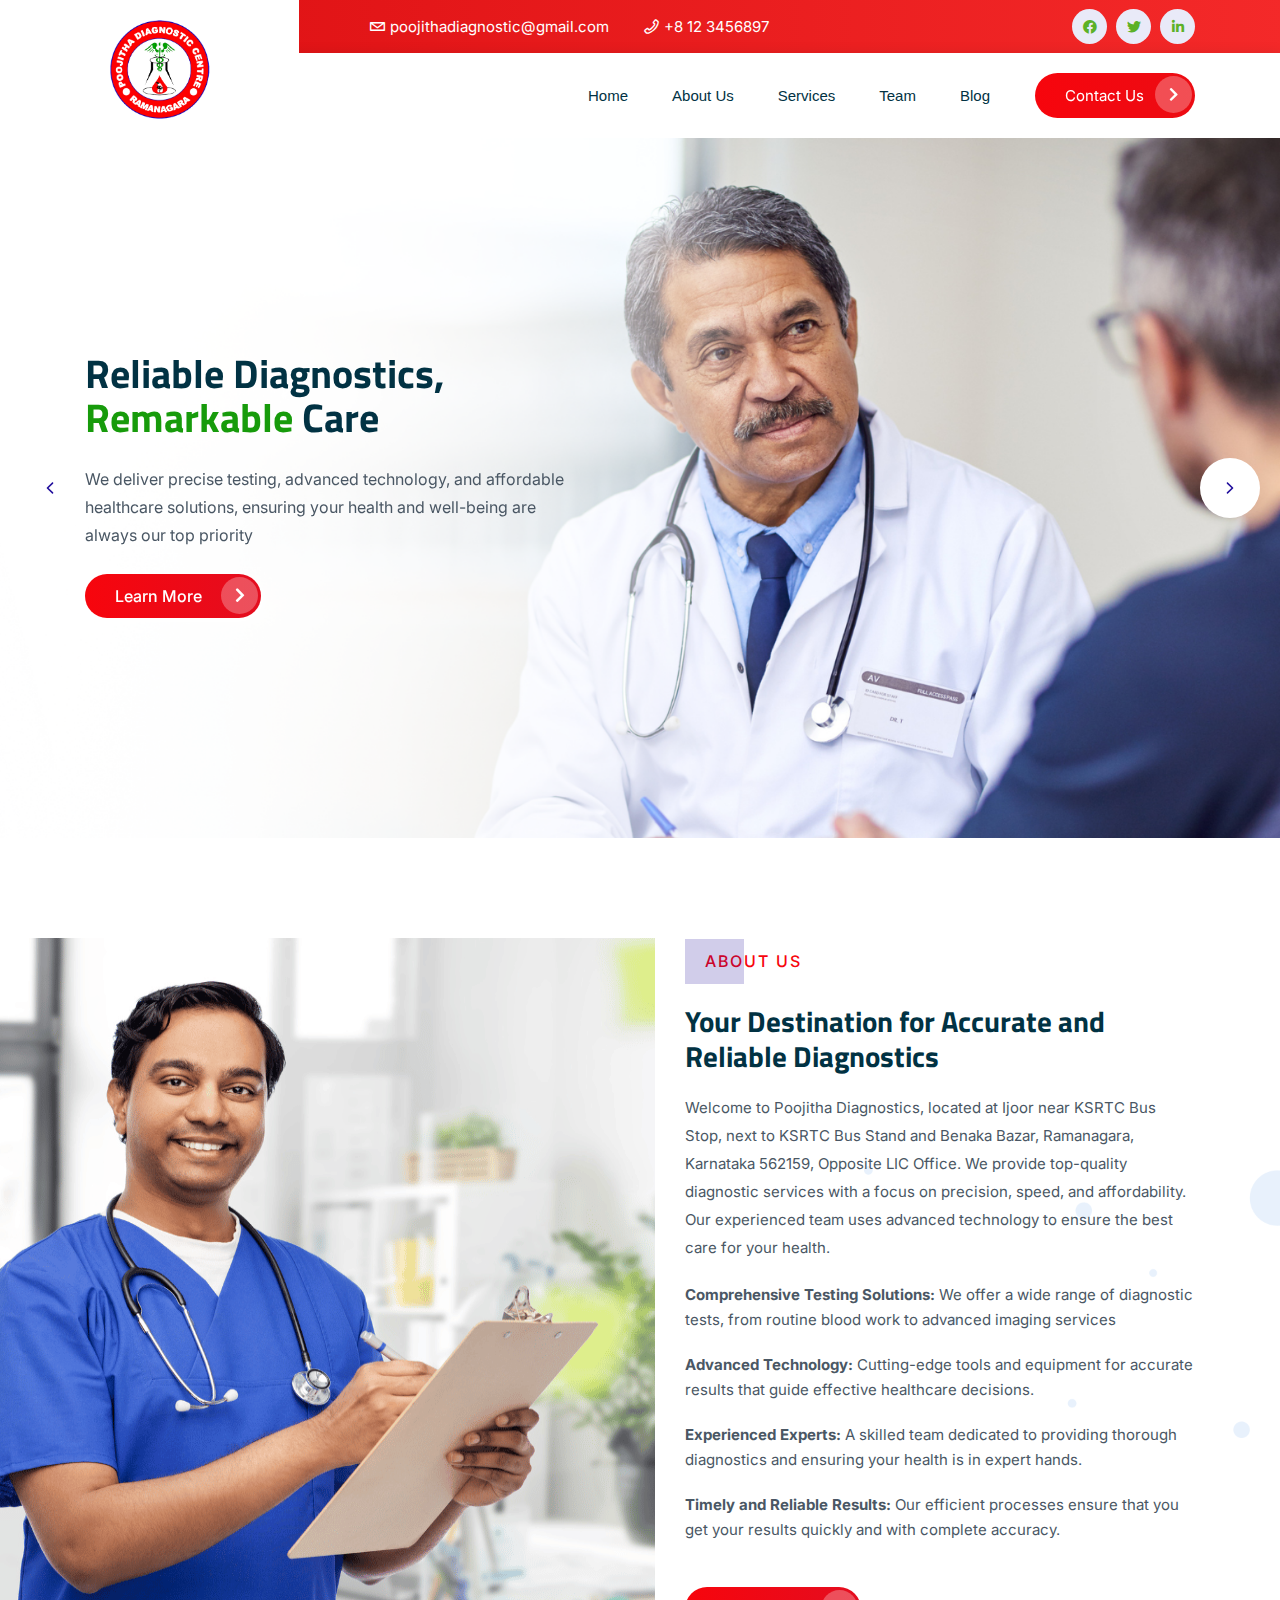
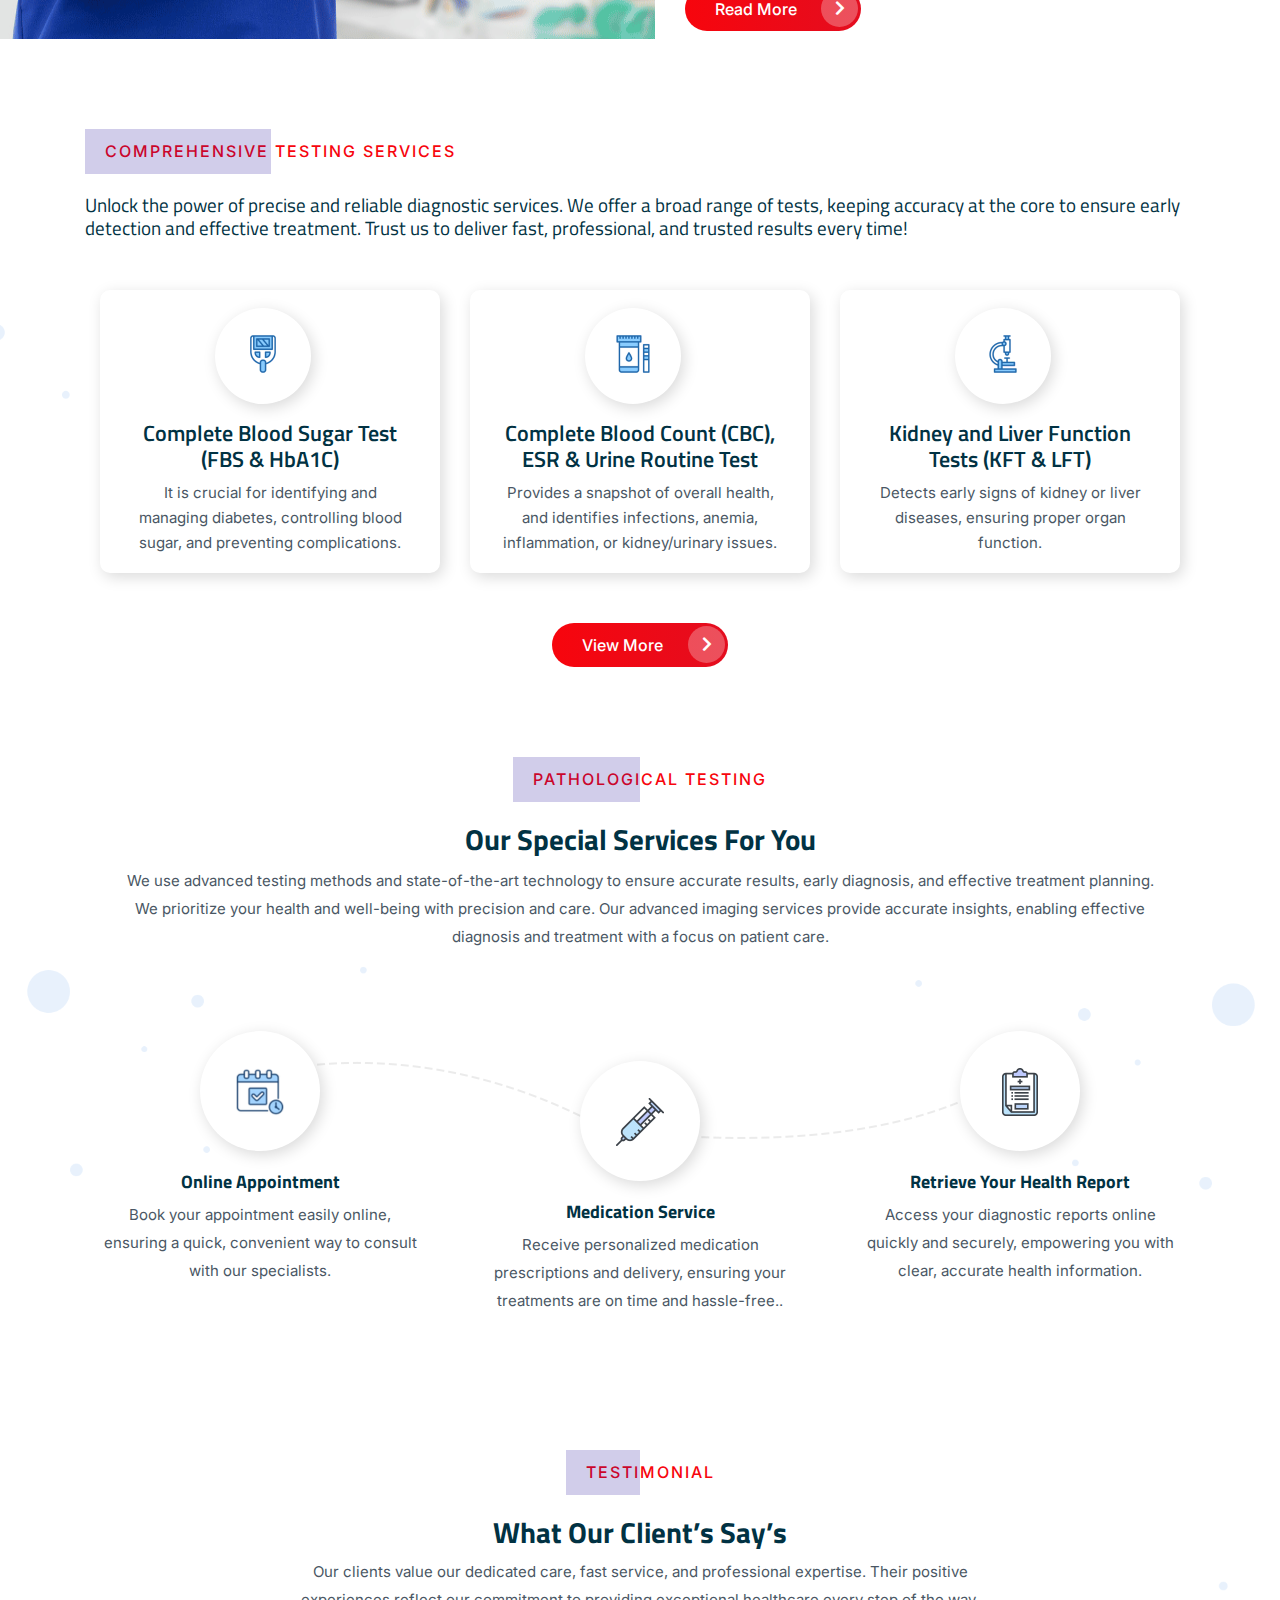
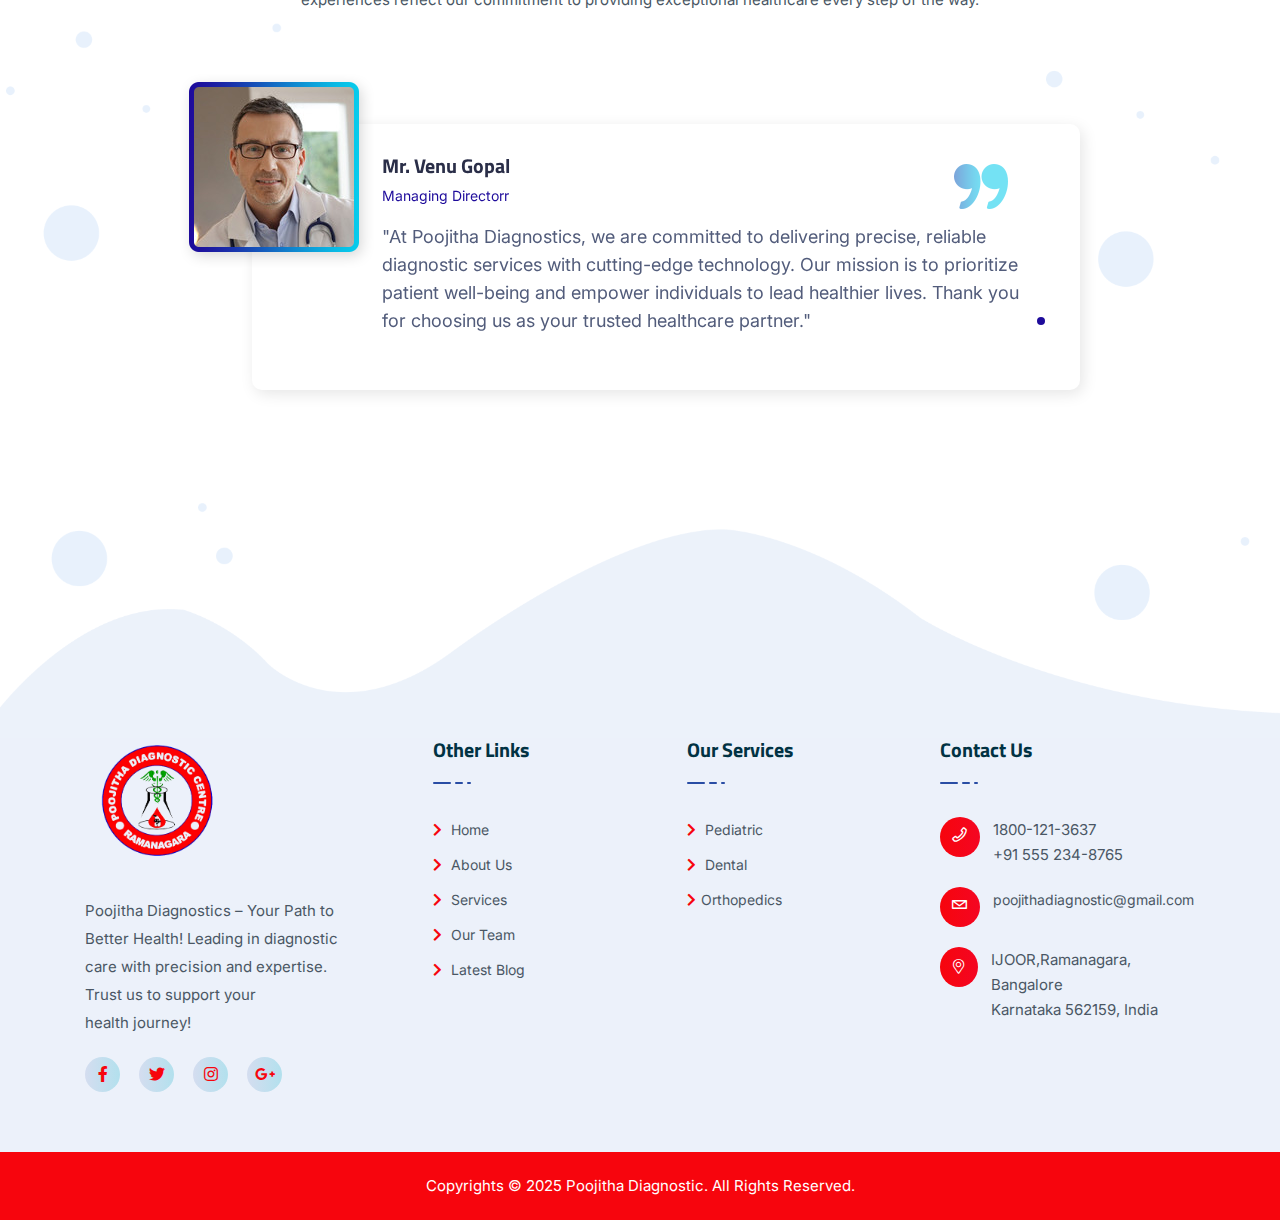
==== commit 09e4b006: "Added Code" ====
--- a/index.html
+++ b/index.html
@@ -163,7 +163,7 @@
                     <div class="row align-items-center">					
                       <div class="col-lg-6 col-md-12 col-sm-12 ">
                             <div class="s-about-img p-relative">
-                                <img src="img/bg/about-back.jpg" alt="img"> 
+                                <img src="./img/service/Poojitha About.png" alt="img"> 
                             </div>
                         </div>
                         <div class="col-lg-6 col-md-12 col-sm-12">
@@ -276,7 +276,7 @@
             <!-- department-area-end -->
 			
 			<!-- counter-area -->
-            <div class="counter-area pt-100 pb-100" style="background-image:url(img/an-bg/an-bg04.png); background-repeat: no-repeat; background-size: contain; ">
+            <!-- <div class="counter-area pt-100 pb-100" style="background-image:url(img/an-bg/an-bg04.png); background-repeat: no-repeat; background-size: contain; ">
                 <div class="container">
                     <div class="row align-items-end">
                          <div class="col-lg-3 col-md-6 col-sm-12">
@@ -317,7 +317,7 @@
                         </div>
                     </div>
                 </div>
-            </div>
+            </div> -->
             <!-- counter-area-end -->	
            
            
@@ -688,9 +688,9 @@
                                 </div>
                                 <div class="footer-link">
                                     <ul>                                        
-                                        <li><a href="pediatric.html"><i class="fas fa-chevron-right"></i> Pediatric</a></li>
-										<li><a href="dental.html"><i class="fas fa-chevron-right"></i> Dental</a></li>
-                                        <li><a href="orthopedics.html"><i class="fas fa-chevron-right"></i>Orthopedics</a></li>
+                                        <li><a href="#"><i class="fas fa-chevron-right"></i> Pediatric</a></li>
+										<li><a href="#"><i class="fas fa-chevron-right"></i> Dental</a></li>
+                                        <li><a href="#"><i class="fas fa-chevron-right"></i>Orthopedics</a></li>
                                         
                                     </ul>
                                 </div>
--- a/css/style.css
+++ b/css/style.css
@@ -989,7 +989,7 @@
     width: inherit;
     max-width: inherit;
     margin-left: -330px;
-	height:733px;
+	height:690px;
 	width:900px
 }
 
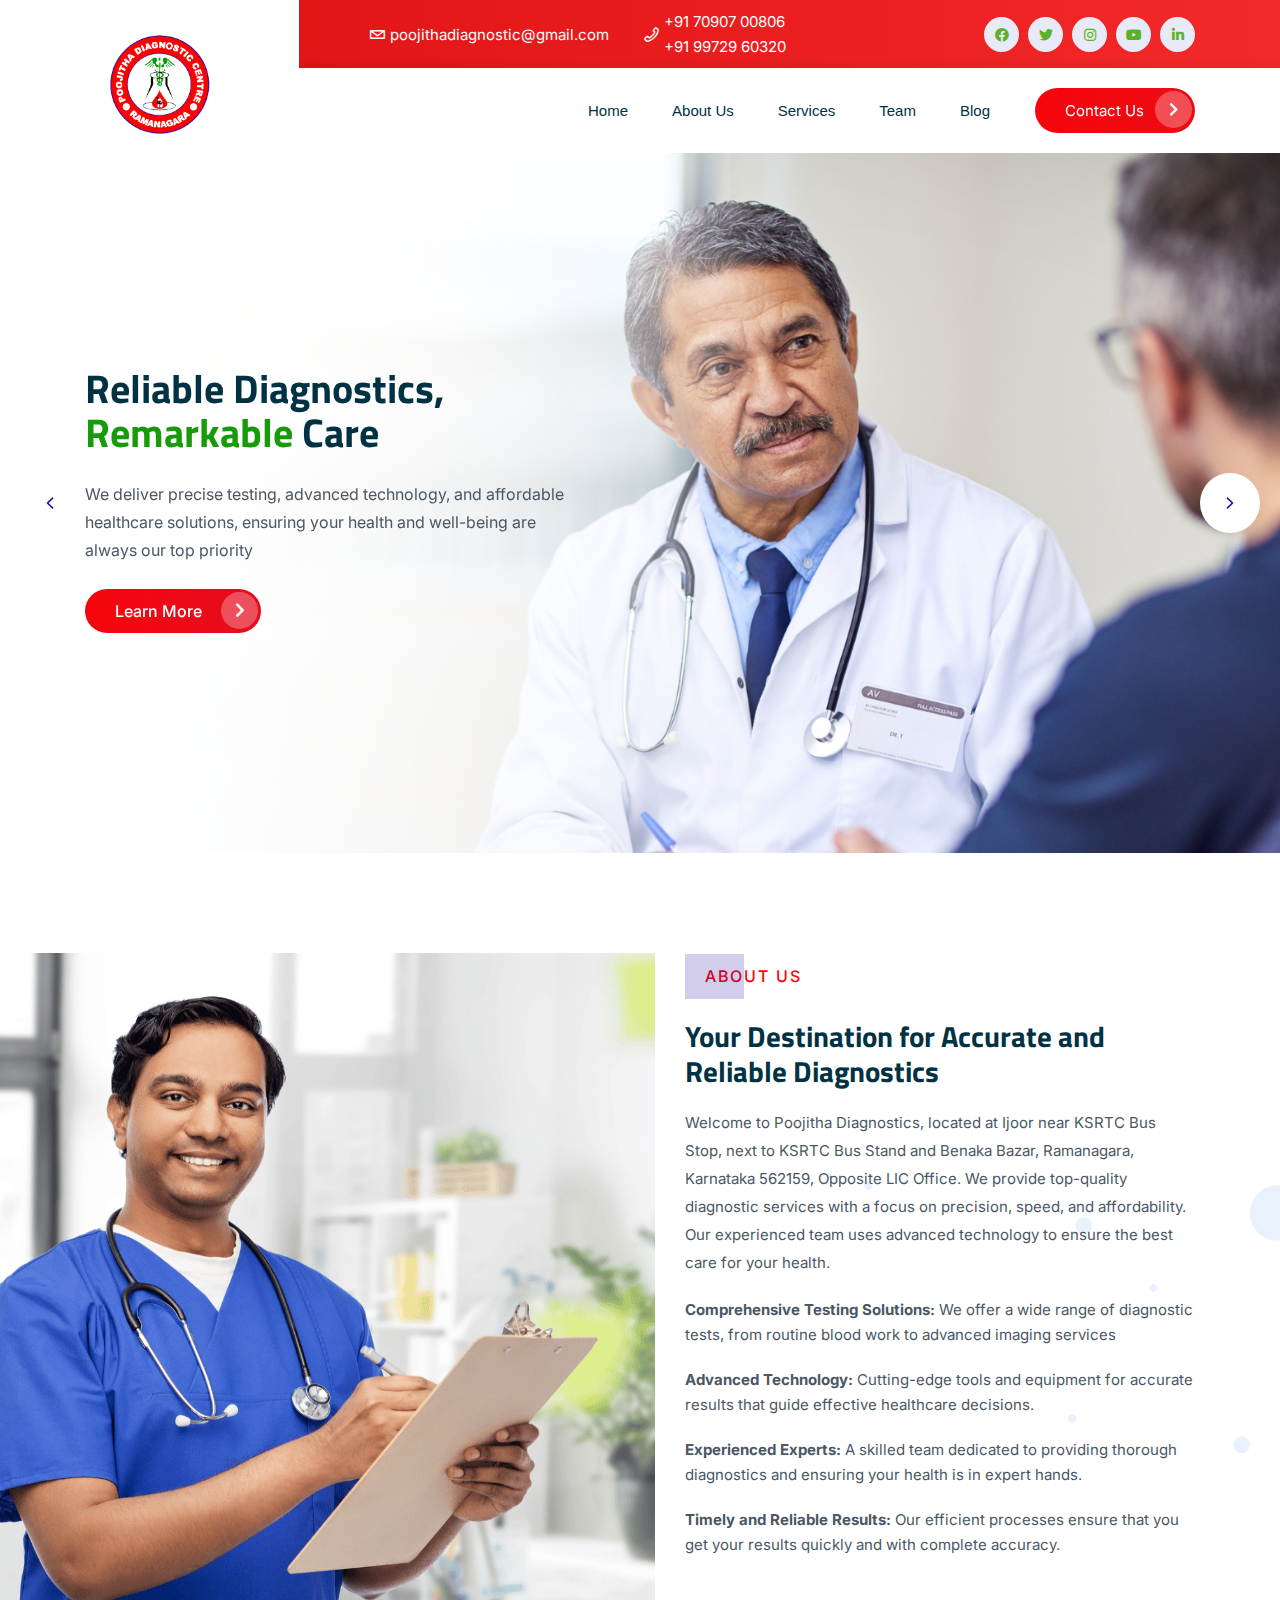
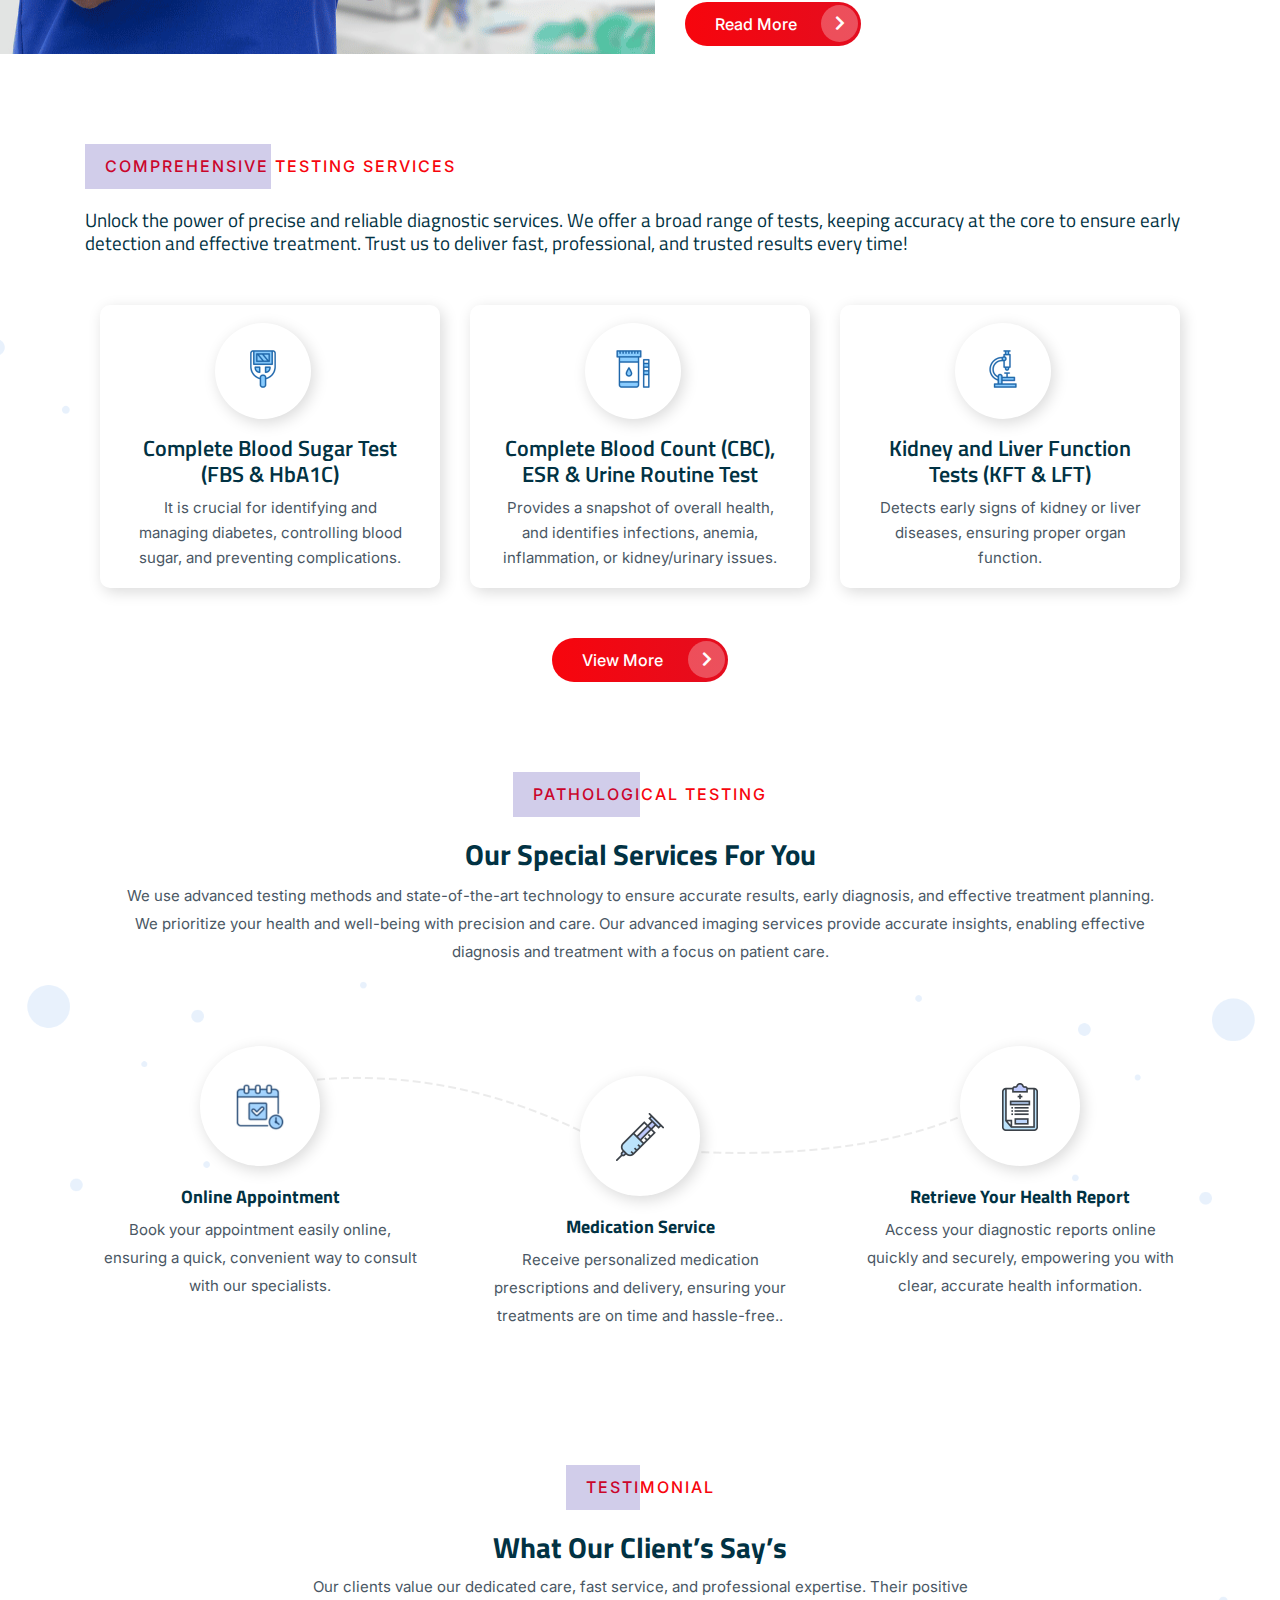
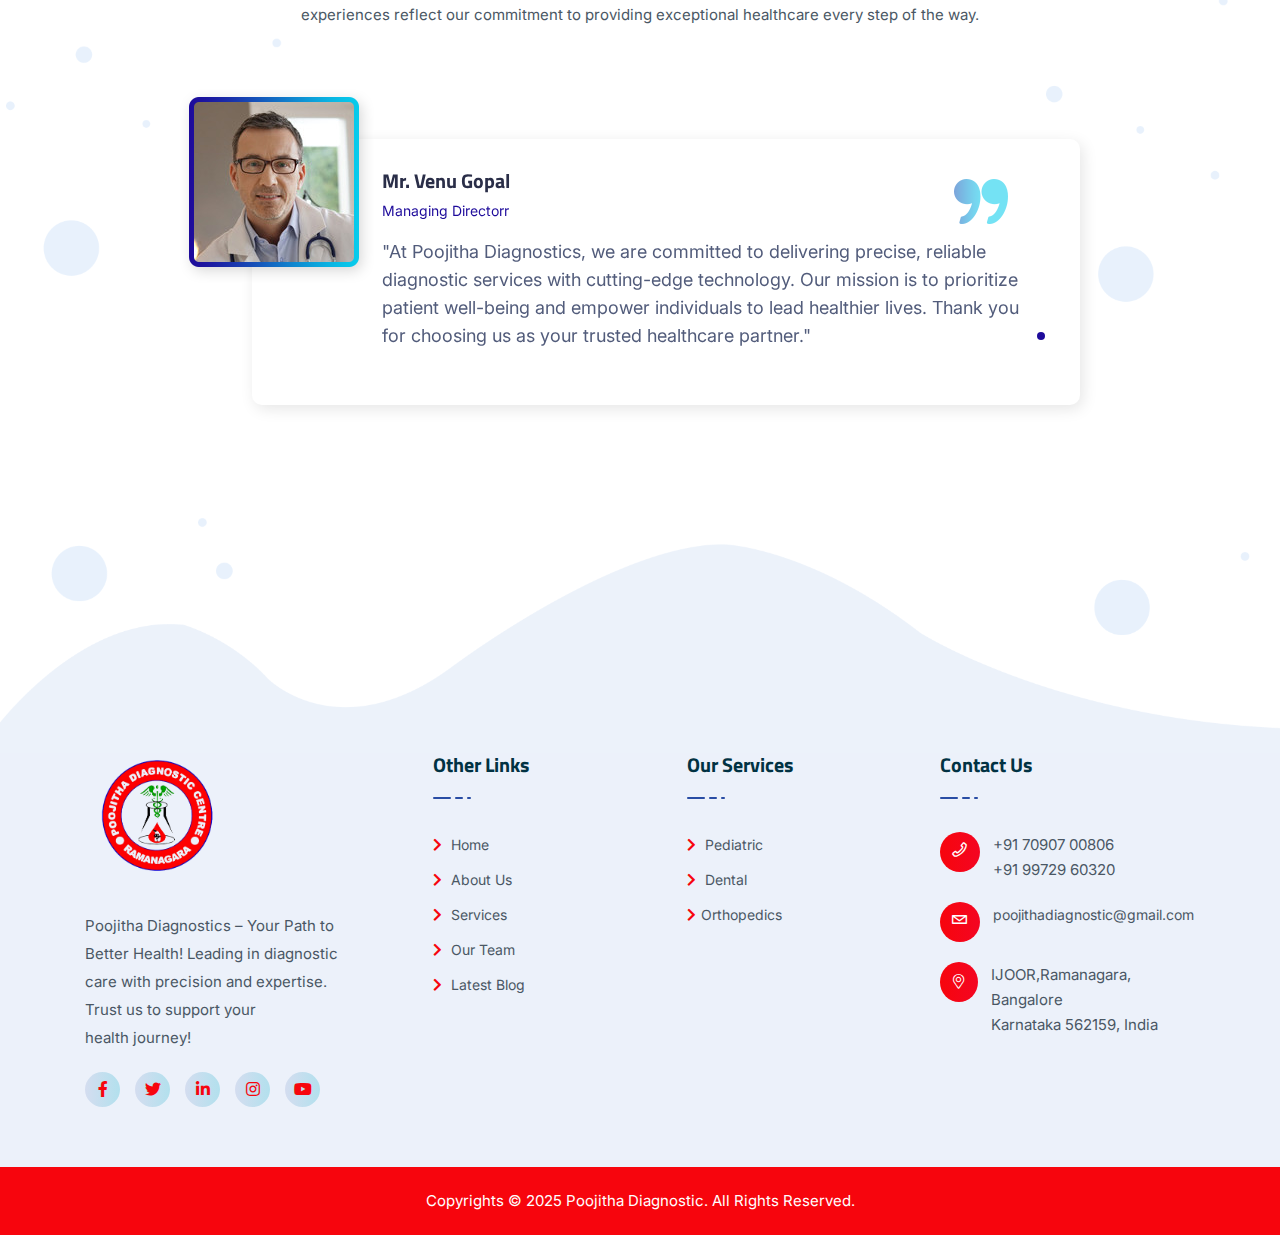
==== commit 79e96ee6: "Added Code" ====
--- a/index.html
+++ b/index.html
@@ -39,7 +39,7 @@
                                     </li>
                                      <li>
                                         <i class="icon dripicons-phone"></i>
-                                        <span>+8 12 3456897</span>
+                                        <span>+91 70907 00806 <br> +91 99729 60320</span>
                                     </li>
                                 </ul>
                             </div>
@@ -49,6 +49,8 @@
                                 <span>
                                     <a href="https://www.facebook.com/profile.php?id=61571027382646" title="Facebook"><i class="fab fa-facebook"></i></a>
                                     <a href="https://x.com/poojitha79084" title="Twitter"><i class="fab fa-twitter"></i></a>
+                                    <a href="https://www.instagram.com/poojithadiagnostic/" title="Twitter"><i class="fab fa-instagram"></i></a>
+                                    <a href="https://www.youtube.com/@POOJITHAPOOJITHA-l7g" title="Twitter"><i class="fab fa-youtube"></i></a>
                                     <a href="https://www.linkedin.com/company/105976921/admin/dashboard/" title="LinkedIn"><i class="fab fa-linkedin-in"></i></a>                               
                                    </span>                   
                                 <!-- social media icon redux                                -->
@@ -653,12 +655,13 @@
                                     <!-- <p>"At Poojitha Diagnostics, accuracy meets care. Providing advanced diagnostic services with expert precision, personalized attention, and a commitment to your health."</p> -->
                                     <p>Poojitha Diagnostics – Your Path to Better Health! Leading in diagnostic care with precision and expertise. Trust us to support your health journey!</p>
                                 </div>
-                                <div class="footer-social">
+                                <div class="footer-social" style="display: flex;">
                                     <a href="https://www.facebook.com/profile.php?id=61571027382646"><i class="fab fa-facebook-f"></i></a>
                                     <a href="https://x.com/poojitha79084"><i class="fab fa-twitter"></i></a>
+                                    <a href="https://www.linkedin.com/company/105976921/admin/dashboard/"><i class="fab fa-linkedin-in"></i></a>
                                     <a href="https://www.instagram.com/poojithadiagnostic/
                                     "><i class="fab fa-instagram"></i></a>
-                                    <a href="#"><i class="fab fa-google-plus-g"></i></a>
+                                    <a href="https://www.youtube.com/@POOJITHAPOOJITHA-l7g"><i class="fab fa-youtube"></i></a>
                                 </div>
                             </div>
                         </div>
@@ -706,7 +709,7 @@
                                     <ul>
                                     <li>
                                         <i class="icon dripicons-phone"></i>
-                                        <span>1800-121-3637<br>+91 555 234-8765</span>
+                                        <span>+91 70907 00806 <br> +91 99729 60320</span>
                                     </li>
                                     <li>
                                         <i class="icon dripicons-mail"></i>
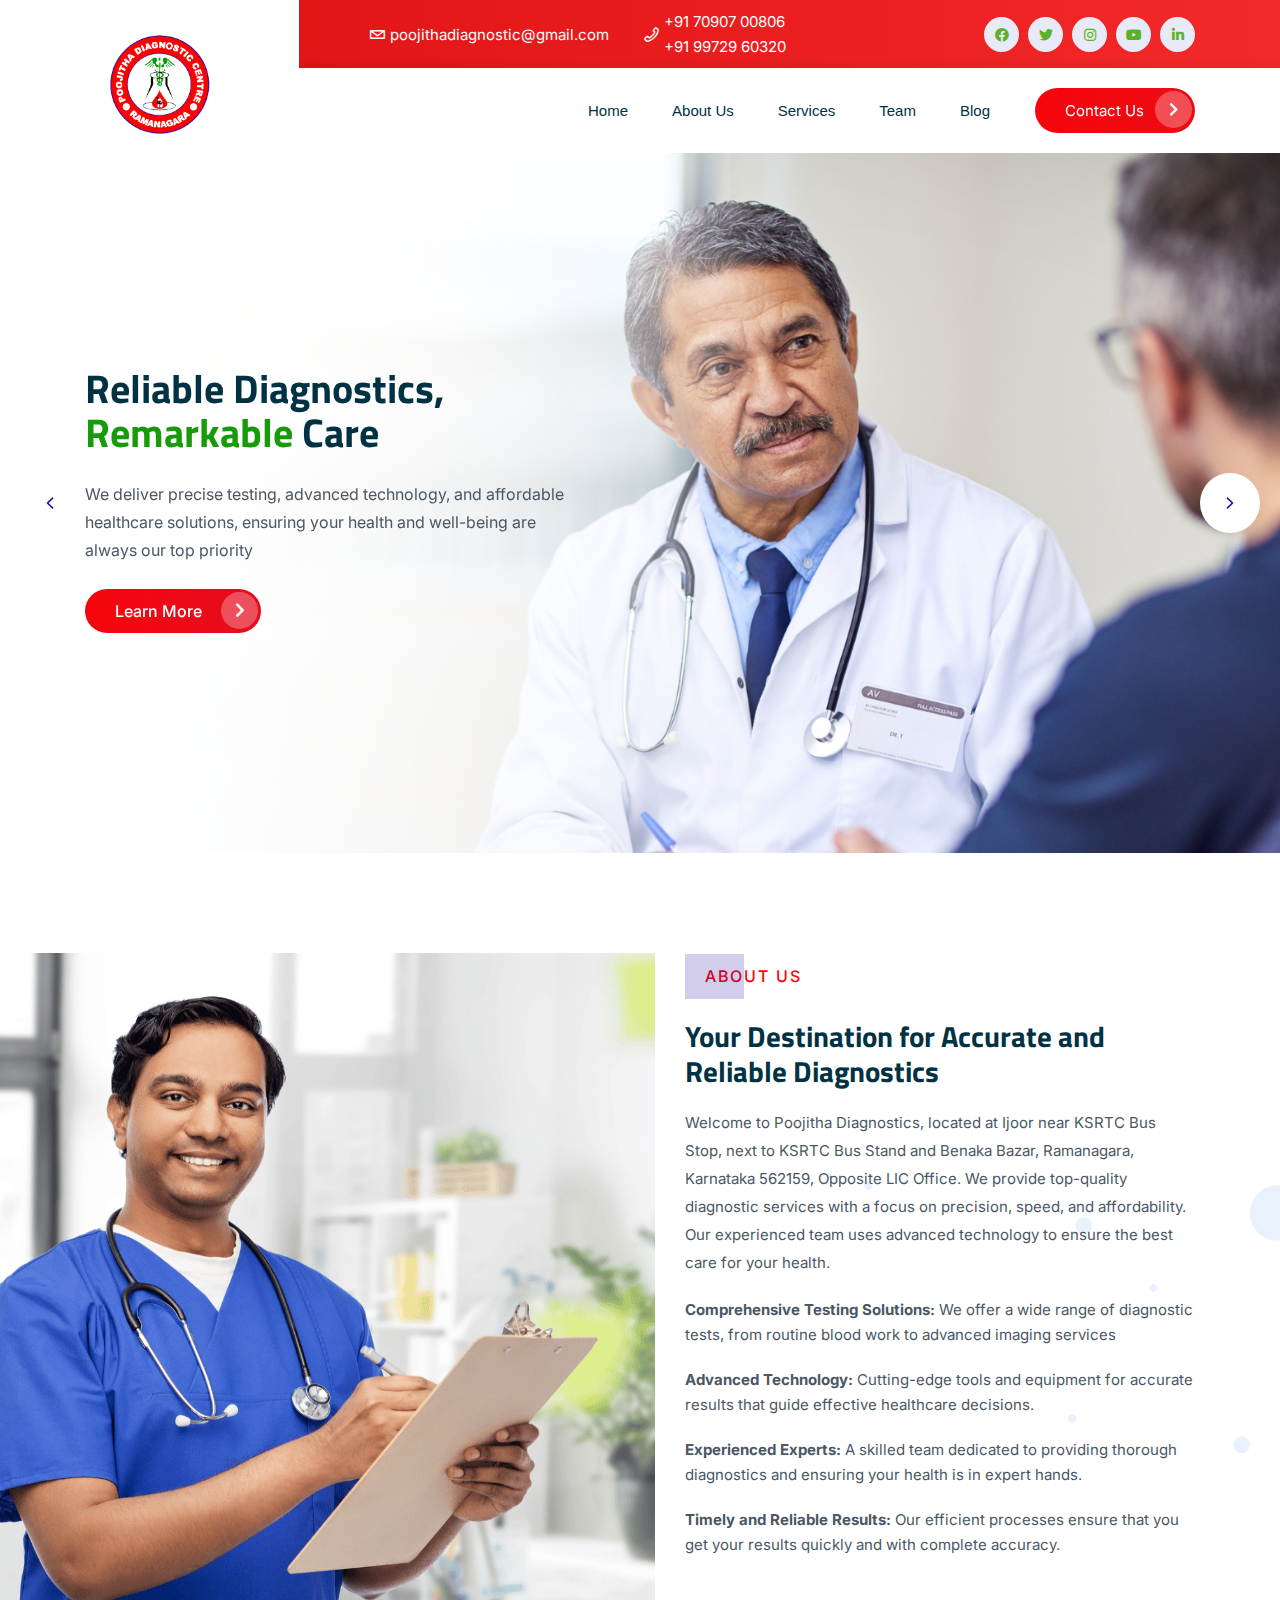
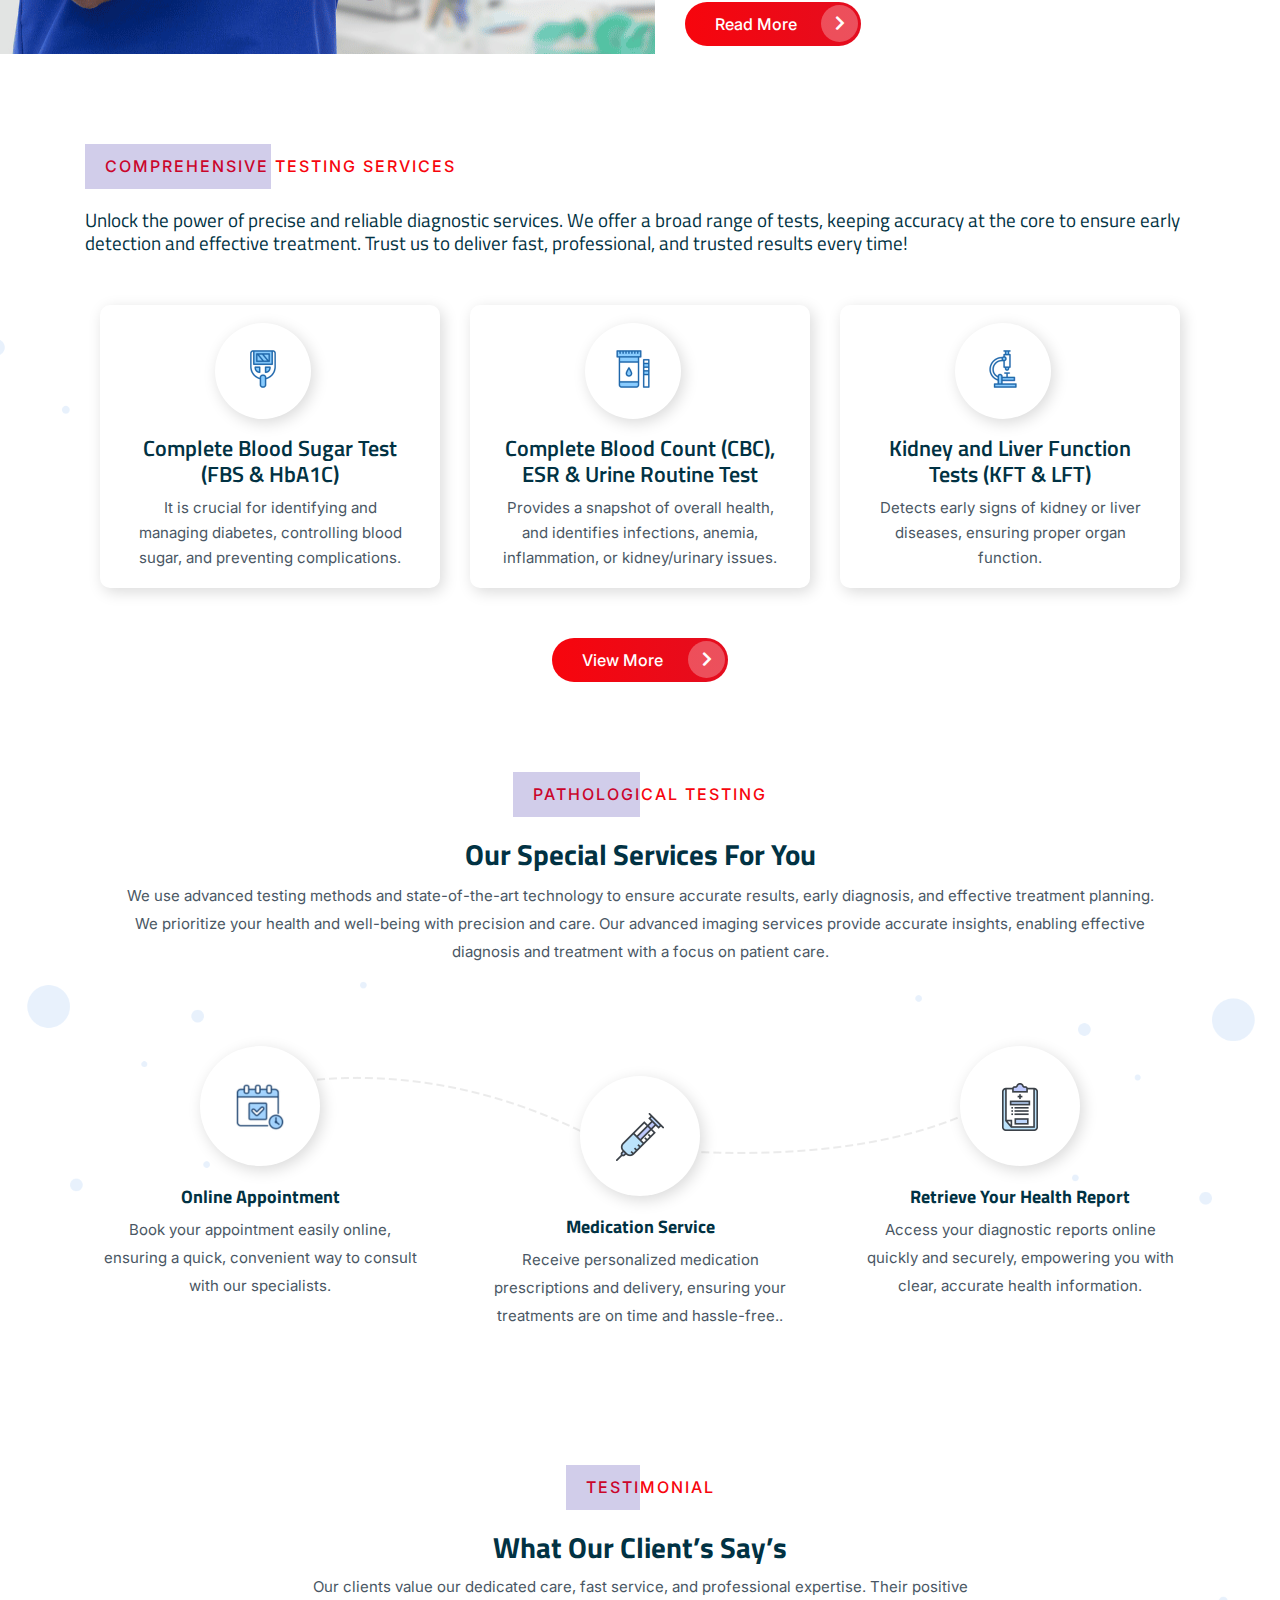
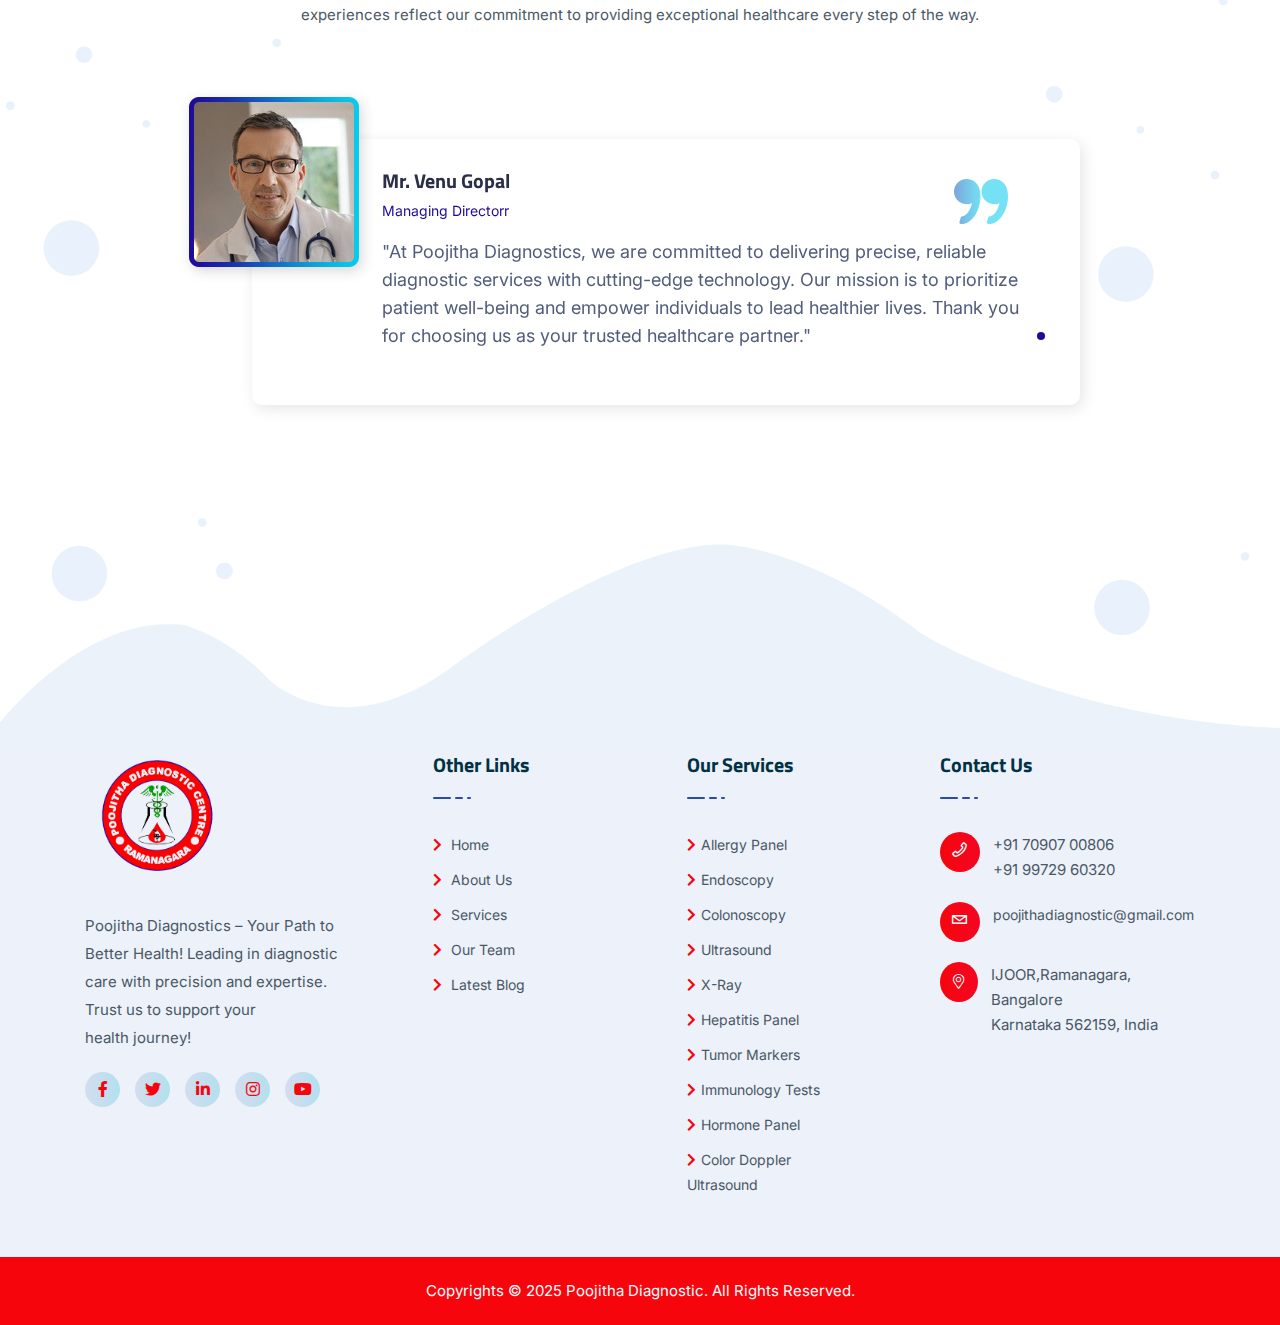
==== commit f5bc8975: "Added Code" ====
--- a/index.html
+++ b/index.html
@@ -342,7 +342,7 @@
                                     <img src="img/icon/sr-icon01.png" alt="img">
                                 </div>
                                 <div class="second-services-content">
-                                    <h5><a href="#">Online Appointment</a></h5>       
+                                    <h5>Online Appointment</h5>       
                                     <p>Book your appointment easily online, ensuring a quick, convenient way to consult with our specialists.</p>
                                 </div>
 								
@@ -354,7 +354,7 @@
                                    <img src="img/icon/sr-icon03.png" alt="img">
                                 </div>
                                 <div class="second-services-content">
-                                    <h5><a href="#">Medication Service</a></h5>       
+                                    <h5>Medication Service</h5>       
                                     <p>Receive personalized medication prescriptions and delivery, ensuring your treatments are on time and hassle-free..</p>
                                 </div>
 								
@@ -366,7 +366,7 @@
                                   <img src="img/icon/sr-icon02.png" alt="img">
                                 </div>
                                 <div class="second-services-content">
-                                    <h5><a href="#">Retrieve Your Health Report</a></h5>       
+                                    <h5>Retrieve Your Health Report</h5>       
                                     <p>Access your diagnostic reports online quickly and securely, empowering you with clear, accurate health information.</p>
                                 </div>
 								
@@ -691,9 +691,17 @@
                                 </div>
                                 <div class="footer-link">
                                     <ul>                                        
-                                        <li><a href="#"><i class="fas fa-chevron-right"></i> Pediatric</a></li>
-										<li><a href="#"><i class="fas fa-chevron-right"></i> Dental</a></li>
-                                        <li><a href="#"><i class="fas fa-chevron-right"></i>Orthopedics</a></li>
+                                        <li><a href="departments.html"><i class="fas fa-chevron-right"></i>Allergy Panel</a></li>
+										<li><a href="departments.html"><i class="fas fa-chevron-right"></i>Endoscopy</a></li>
+                                        <li><a href="departments.html"><i class="fas fa-chevron-right"></i>Colonoscopy</a></li>
+                                        <li><a href="departments.html"><i class="fas fa-chevron-right"></i>Ultrasound</a></li>
+                                        <li><a href="departments.html"><i class="fas fa-chevron-right"></i>X-Ray</a></li>
+                                        <li><a href="departments.html"><i class="fas fa-chevron-right"></i>Hepatitis Panel</a></li>
+										<li><a href="departments.html"><i class="fas fa-chevron-right"></i>Tumor Markers</a></li>
+                                        <li><a href="departments.html"><i class="fas fa-chevron-right"></i>Immunology Tests</a></li>
+                                        <li><a href="departments.html"><i class="fas fa-chevron-right"></i>Hormone Panel</a></li>
+                                
+                                        <li><a href="departments.html"><i class="fas fa-chevron-right"></i>Color Doppler Ultrasound</a></li>
                                         
                                     </ul>
                                 </div>
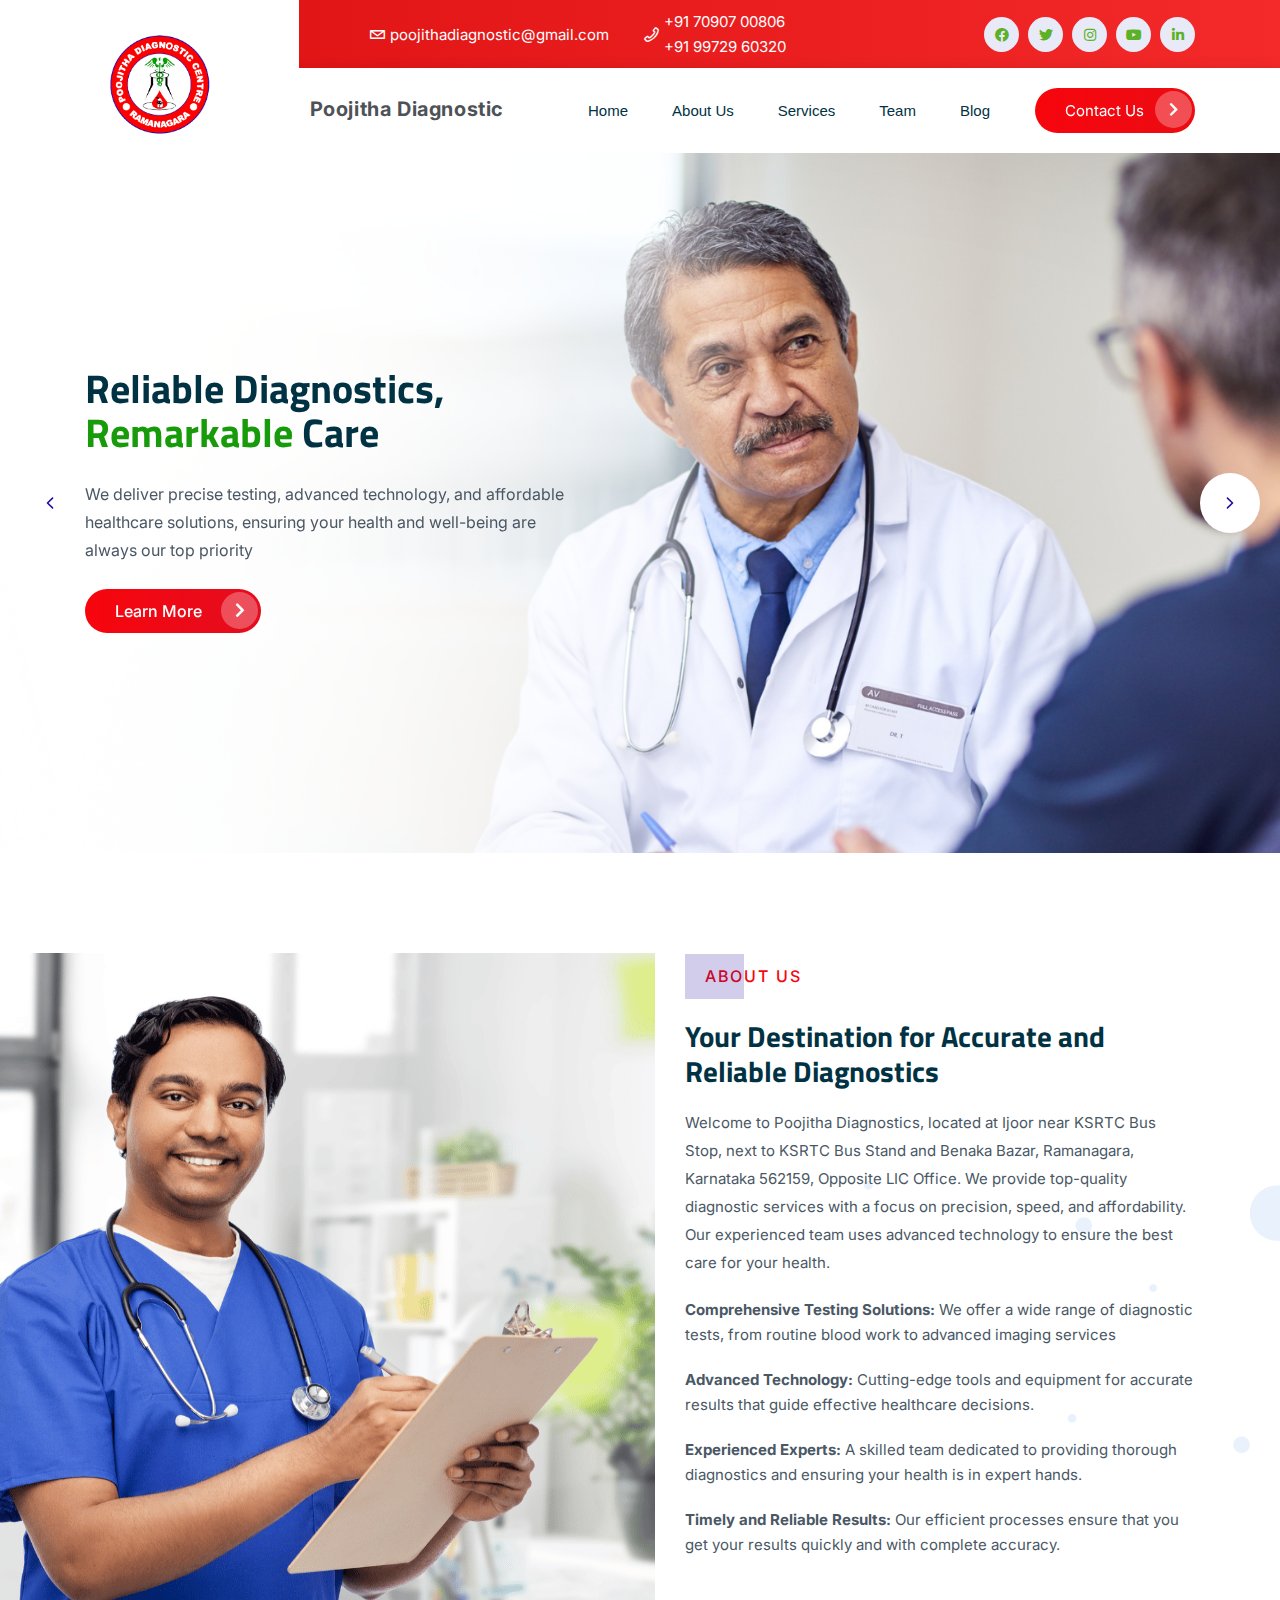
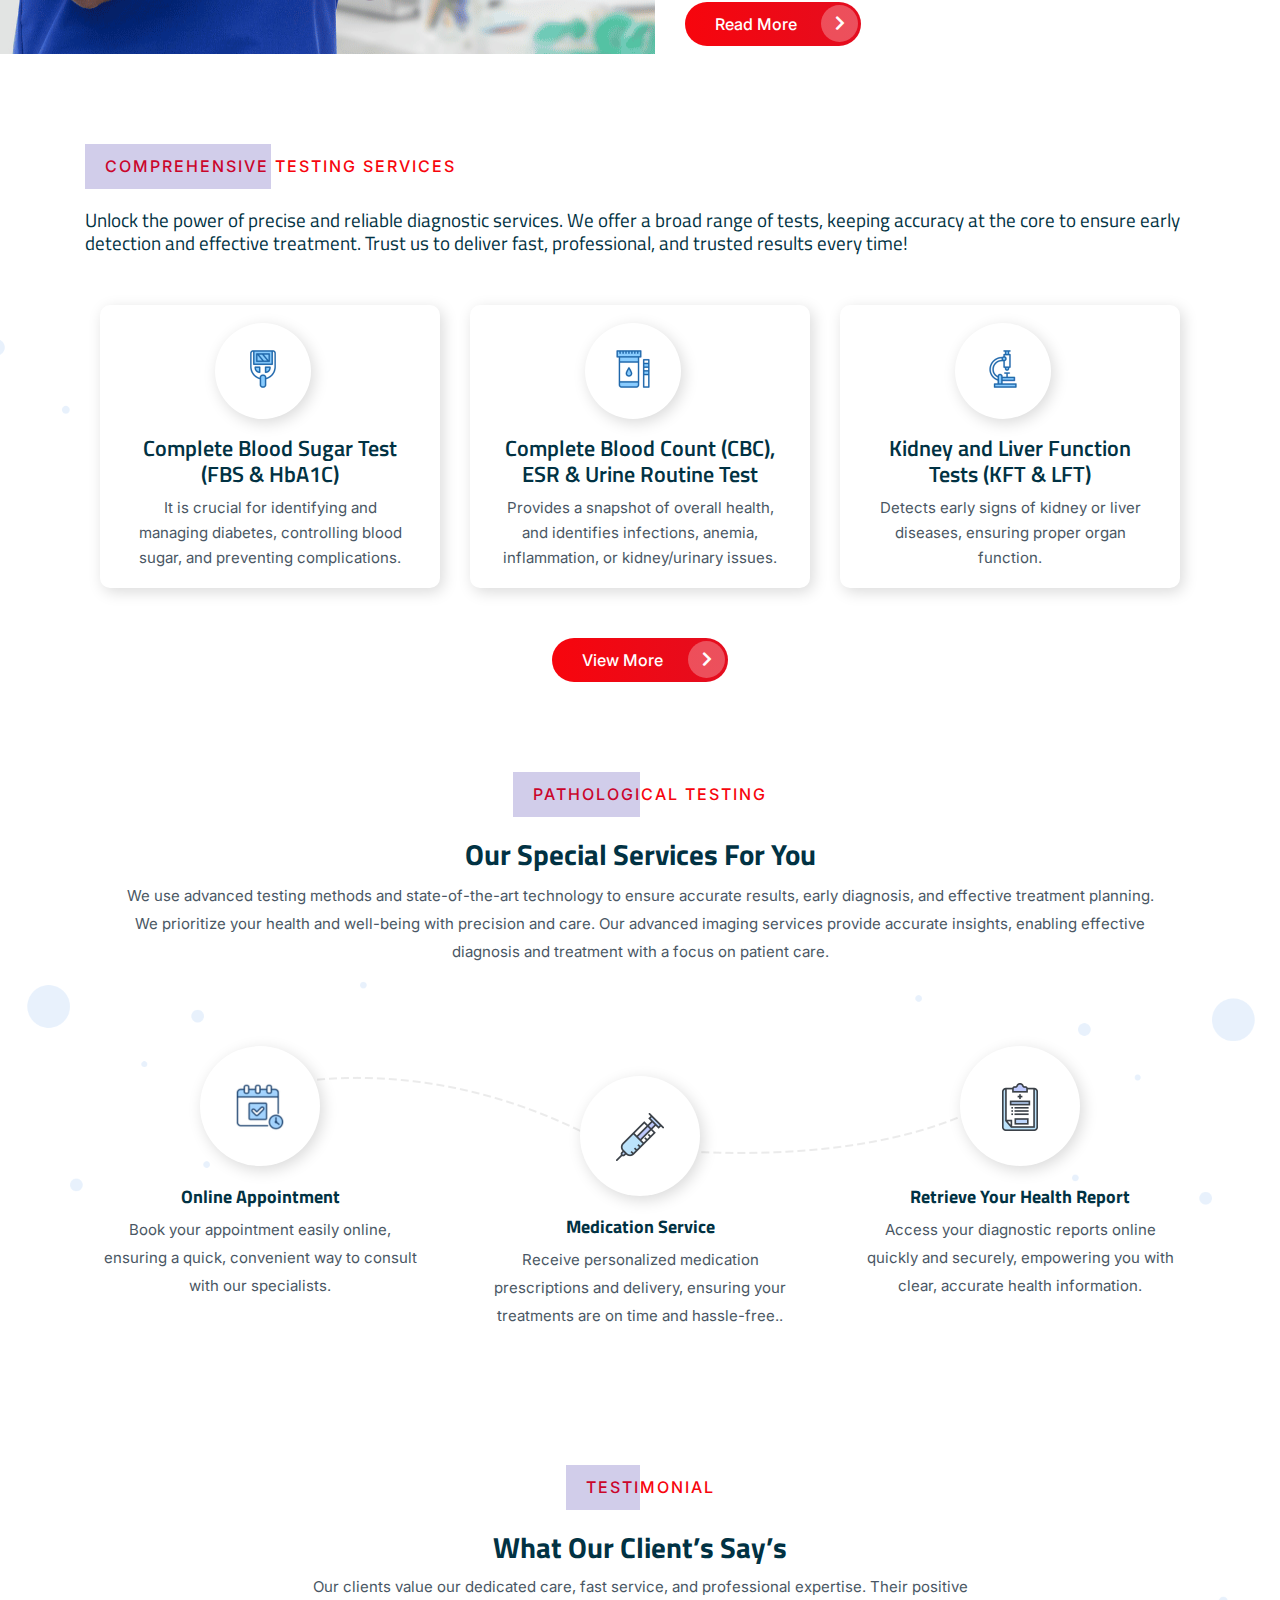
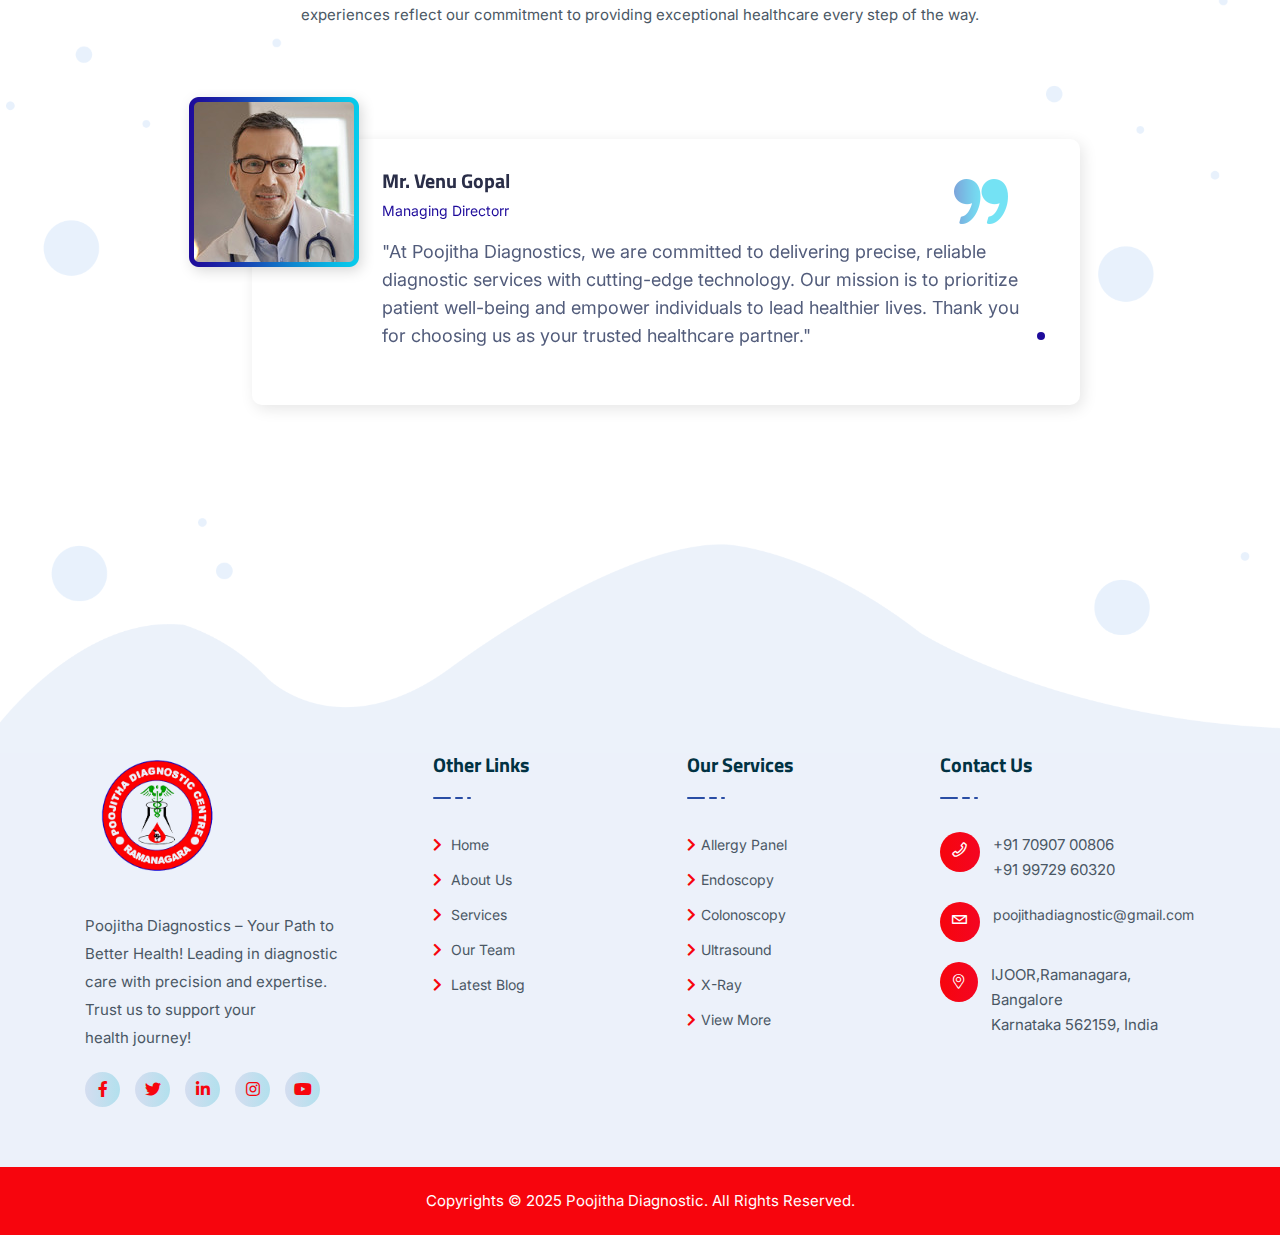
==== commit 1632225b: "Added Code" ====
--- a/index.html
+++ b/index.html
@@ -74,6 +74,10 @@
                                     <nav id="mobile-menu">
                                         <ul>
                                             <li class="has-sub">
+												<b style="font-size: 20px; margin-right: 40px; font-weight: bolder;  letter-spacing: .6px; color: #4e5257;">Poojitha Diagnostic</b>
+                                                <!-- <a class="navbar-brand fs-4 fw-bold text-dark me-4" href="#" style="letter-spacing: .6px; margin-right: 60px">Poojitha Diagnostic</a> -->
+											</li>
+                                            <li class="has-sub">
 												<a href="index.html">Home</a>
 												
 											</li>
@@ -696,12 +700,12 @@
                                         <li><a href="departments.html"><i class="fas fa-chevron-right"></i>Colonoscopy</a></li>
                                         <li><a href="departments.html"><i class="fas fa-chevron-right"></i>Ultrasound</a></li>
                                         <li><a href="departments.html"><i class="fas fa-chevron-right"></i>X-Ray</a></li>
-                                        <li><a href="departments.html"><i class="fas fa-chevron-right"></i>Hepatitis Panel</a></li>
-										<li><a href="departments.html"><i class="fas fa-chevron-right"></i>Tumor Markers</a></li>
+                                        <li><a href="departments.html"><i class="fas fa-chevron-right"></i>View More</a></li>
+										<!-- <li><a href="departments.html"><i class="fas fa-chevron-right"></i>Tumor Markers</a></li>
                                         <li><a href="departments.html"><i class="fas fa-chevron-right"></i>Immunology Tests</a></li>
                                         <li><a href="departments.html"><i class="fas fa-chevron-right"></i>Hormone Panel</a></li>
                                 
-                                        <li><a href="departments.html"><i class="fas fa-chevron-right"></i>Color Doppler Ultrasound</a></li>
+                                        <li><a href="departments.html"><i class="fas fa-chevron-right"></i>Color Doppler Ultrasound</a></li> -->
                                         
                                     </ul>
                                 </div>
